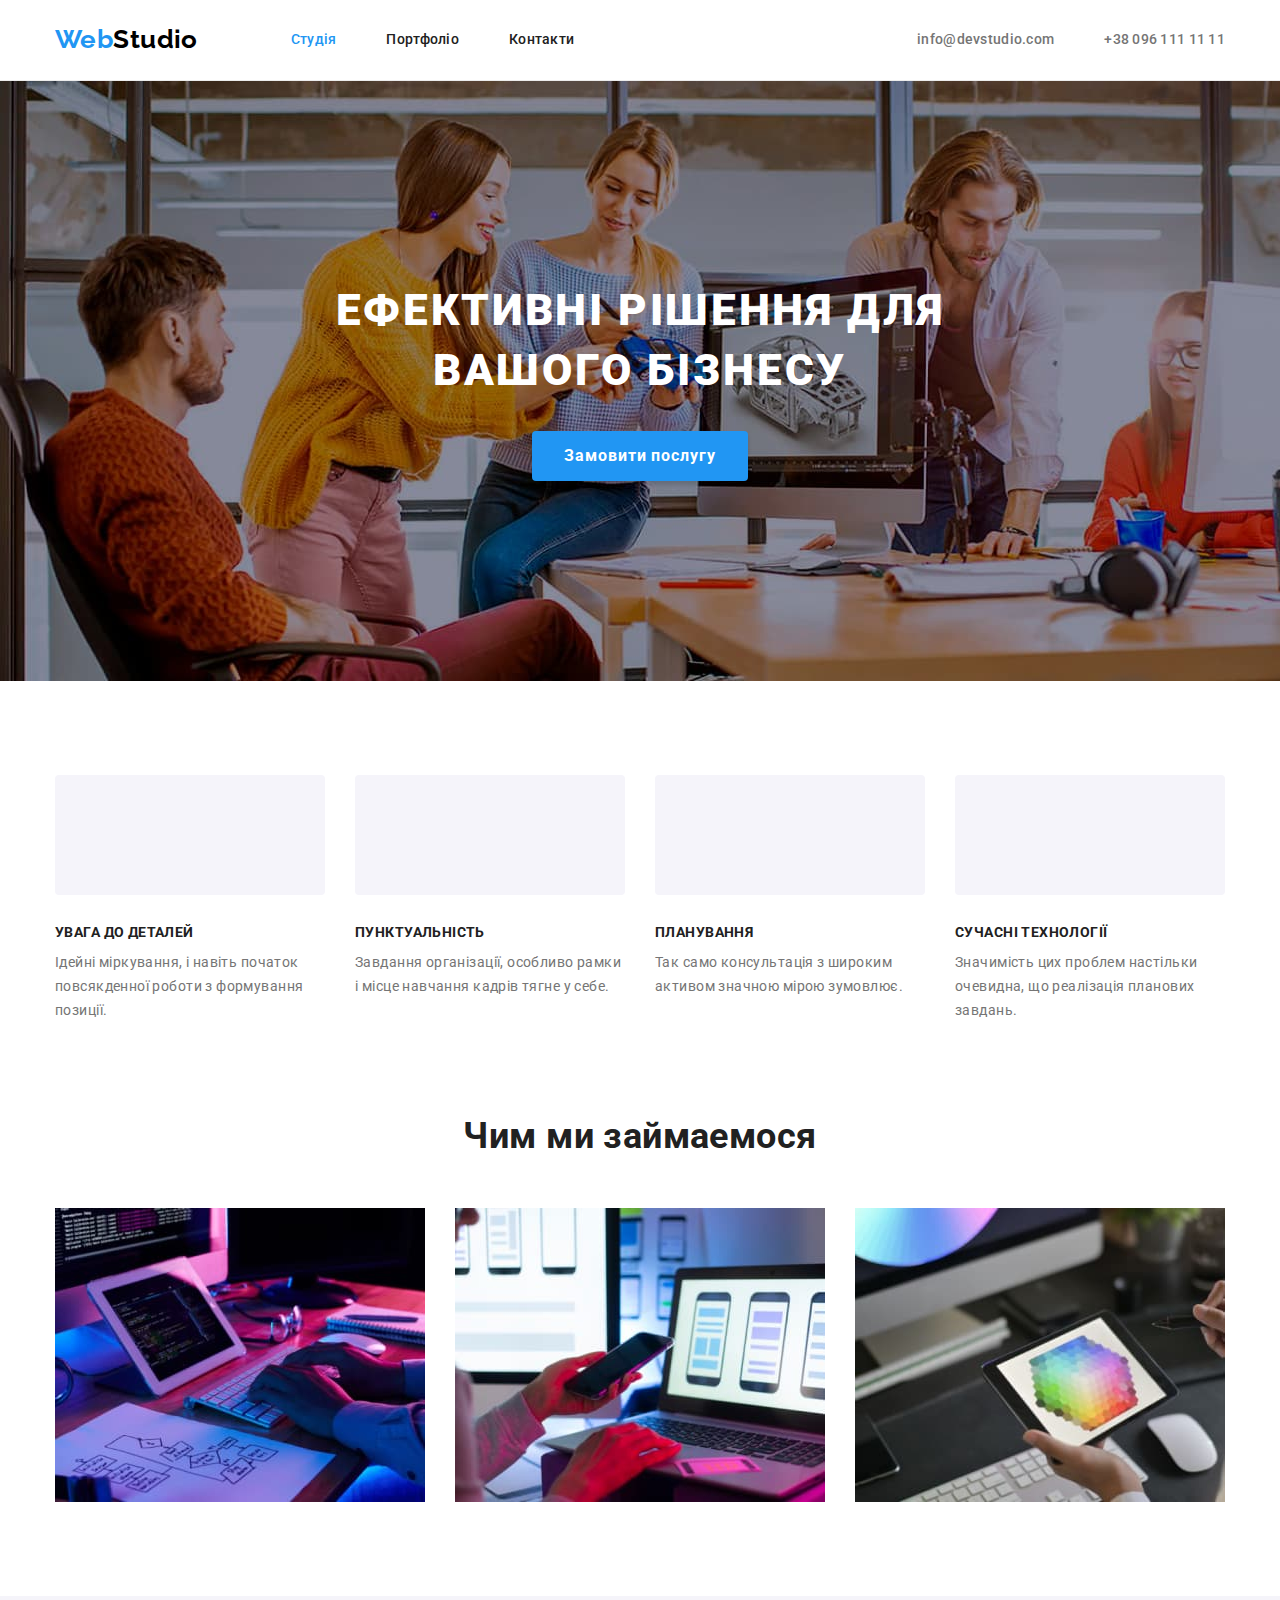
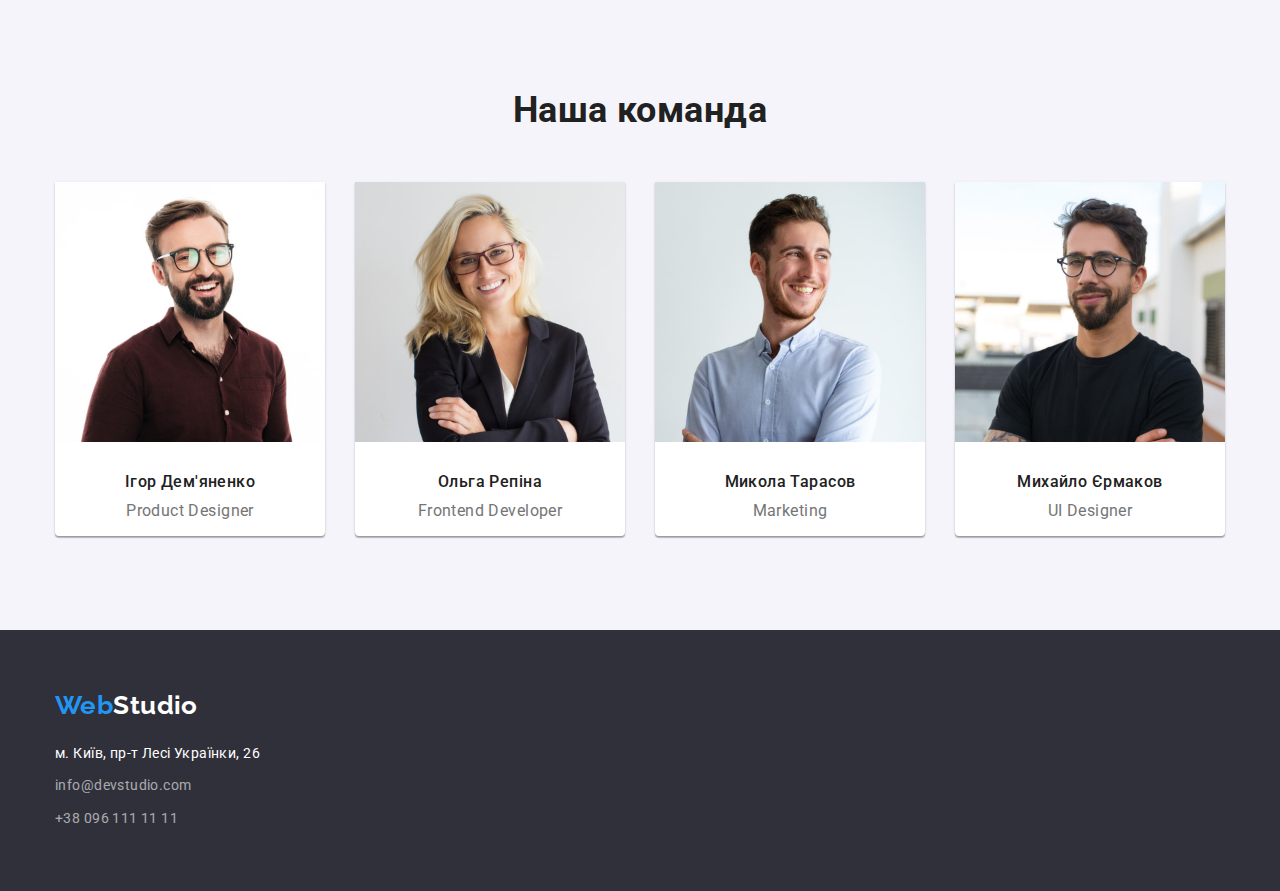
==== index.html @ 2242697a "Оптимизированы иконки" ====
<!DOCTYPE html>
<html lang="uk">
  <head>
    <meta charset="UTF-8" />
    <meta http-equiv="X-UA-Compatible" content="IE=edge" />
    <meta name="viewport" content="width=device-width, initial-scale=1.0" />
    <title>Студія</title>
    <link rel="preconnect" href="https://fonts.googleapis.com" />
    <link rel="preconnect" href="https://fonts.gstatic.com" crossorigin />
    <link
      href="https://fonts.googleapis.com/css2?family=Raleway:wght@700&family=Roboto:wght@400;500;700;900&display=swap"
      rel="stylesheet"
    />
    <link
      rel="stylesheet"
      href="https://cdnjs.cloudflare.com/ajax/libs/modern-normalize/1.1.0/modern-normalize.min.css"
    />
    <link rel="stylesheet" href="./css/styles.css" />
  </head>

  <body>
    <header class="page-header">
      <!-- шапка меню-->
      <div class="container flex">
        <nav class="flex">
          <a class="logo" href="./index.html" lang="en"
            >Web<span class="logo-header">Studio</span></a
          >
          <ul class="site-nav list flex">
            <li class="item">
              <a class="link accent active" href="./index.html">Студія</a>
            </li>
            <li class="item">
              <a class="link accent" href="./portfolio.html">Портфоліо</a>
            </li>
            <li class="item"><a class="link accent" href="#">Контакти</a></li>
          </ul>
        </nav>
        <!-- Контакты -->
        <ul class="contacts list flex">
          <li class="item">
            <a class="nav-contacts accent" href="mailto:info@devstudio.com"
              >info@devstudio.com</a
            >
          </li>
          <li class="item">
            <a class="nav-contacts accent" href="tel:+380961111111"
              >+38 096 111 11 11</a
            >
          </li>
        </ul>
      </div>
    </header>
    <main>
      <!-- Секция 1  Герой "Шапка" по Фигме -->
      <section class="hero">
        <h1 class="hero-title">Ефективні рішення для вашого бізнесу</h1>
        <button class="hero-button" type="button">Замовити послугу</button>
      </section>
      <!-- Секция 2 "Особливості" peculiarities -->
      <section class="peculiarities section no-padding">
        <div class="container">
          <h2 class="section-title visually-hidden">Особливості</h2>
          <ul class="list flex alignment no-center">
            <li class="peculiarities-item icon-antena">
              <h3 class="peculiarities-subtitle">Увага до деталей</h3>
              <p class="peculiarities-text">
                Ідейні міркування, і навіть початок повсякденної роботи з
                формування позиції.
              </p>
            </li>
            <li class="peculiarities-item icon-clock">
              <h3 class="peculiarities-subtitle">Пунктуальність</h3>
              <p class="peculiarities-text">
                Завдання організації, особливо рамки і місце навчання кадрів
                тягне у себе.
              </p>
            </li>
            <li class="peculiarities-item icon-diagram">
              <h3 class="peculiarities-subtitle">Планування</h3>
              <p class="peculiarities-text">
                Так само консультація з широким активом значною мірою зумовлює.
              </p>
            </li>
            <li class="peculiarities-item icon-astronaut">
              <h3 class="peculiarities-subtitle">Сучасні технології</h3>
              <p class="peculiarities-text">
                Значимість цих проблем настільки очевидна, що реалізація
                планових завдань.
              </p>
            </li>
          </ul>
        </div>
      </section>
      <!-- Секция 3 "Чим ми займаемося" -->
      <section class="section">
        <div class="container">
          <h2 class="section-title">Чим ми займаемося</h2>
          <ul class="list flex alignment">
            <li>
              <img
                class="img-block"
                src="./images/studio/sect3/section3-box1.jpg"
                alt="Десктопні додатки"
                width="370"
              />
            </li>
            <li>
              <img
                class="img-block"
                src="./images/studio/sect3/section3-box2.jpg"
                alt="Мобільні додатки"
                width="370"
              />
            </li>
            <li>
              <img
                class="img-block"
                src="./images/studio/sect3/section3-box3.jpg"
                alt="Дизайнерські рішення"
                width="370"
              />
            </li>
          </ul>
        </div>
      </section>
      <!-- Секция 4 "Наша команда" -->
      <section class="team section">
        <div class="container">
          <h2 class="section-title">Наша команда</h2>
          <ul class="team-list list flex">
            <li class="team-card">
              <img class="img-block"
                src="./images/studio/sect4/section4-img1.jpg"
                alt="Фото Ігоря Дем'яненко"
                width="270"
              />
              <div class="caption">
                <h3 class="team-subtitle">Ігор Дем'яненко</h3>
                <p lang="en" class="team-text">Product Designer</p>
              </div>
            </li>
            <li class="team-card">
              <img class="img-block"
                src="./images/studio/sect4/section4-img2.jpg"
                alt="Фото Ольги Репіной"
                width="270"
              />
              <div class="caption">
                <h3 class="team-subtitle">Ольга Репіна</h3>
                <p lang="en" class="team-text">Frontend Developer</p>
              </div>
            </li>
            <li class="team-card">
              <img class="img-block"
                src="./images/studio/sect4/section4-img3.jpg"
                alt="Фото Миколи Тарасова"
                width="270"
              />
              <div class="caption">
                <h3 class="team-subtitle">Микола Тарасов</h3>
                <p lang="en" class="team-text">Marketing</p>
              </div>
            </li>
            <li class="team-card">
              <img class="img-block"
                src="./images/studio/sect4/section4-img4.jpg"
                alt="Фото Михайла Єрмакова"
                width="270"
              />
              <div class="caption">
                <h3 class="team-subtitle">Михайло Єрмаков</h3>
                <p lang="en" class="team-text">UI Designer</p>
              </div>
            </li>
          </ul>
        </div>
      </section>
    </main>
    <!-- Подвал -->
    <footer class="footer">
      <div class="container">
        <a class="logo" href="./index.html" lang="en"
          >Web<span class="logo-footer">Studio</span></a
        >
        <address class="address">
          <ul class="list">
            <li>
              <a
                class="address-link"
                href="https://goo.gl/maps/CPtrU1FHBa2aNyZL9"
                target="_blank"
                rel="noopener noreferrer nofollow"
                >м. Київ, пр-т Лесі Українки, 26</a
              >
            </li>
            <li class="address-indent">
              <a class="footer-contacts accent" href="mailto:info@devstudio.com"
                >info@devstudio.com</a
              >
            </li>
            <li class="address-indent">
              <a class="footer-contacts accent" href="tel:+380961111111"
                >+38 096 111 11 11</a
              >
            </li>
          </ul>
        </address>
      </div>
    </footer>
  </body>
</html>
---- css/styles.css ----
:root {
    --priority-text-color: #757575;
    --title-text-color: #212121;
    --accent-color: #2196F3;
    --borders-color: #ECECEC;
    --hero-footer-background: #2F303A;
    --page-background: #FFFFFF;
    --logo-header: #000000;
    --logo-footer: #FFFFFF;
    --hero: #FFFFFF;
    --team-background: #F5F4FA;
    --address-color: rgba(255, 255, 255, 0.6);
    --team-box-shadow: 0px 1px 3px rgba(0, 0, 0, 0.12),
        0px 1px 1px rgba(0, 0, 0, 0.14),
        0px 2px 1px rgba(0, 0, 0, 0.2);
    --portfolio-box-shadow: 0px 3px 1px rgba(0, 0, 0, 0.1),
        0px 1px 2px rgba(0, 0, 0, 0.08),
        0px 2px 2px rgba(0, 0, 0, 0.12);
    --project-border: #EEEEEE;
    --hero-box-shadow: 0px 4px 4px rgba(0, 0, 0, 0.15);
    --hero-button-active: #188CE8;

}

/* Подключается через modern-normalize.min.css */
/* html {
    box-sizing: border-box;
}

  *,
  *::before,
  *::after {
    box-sizing: inherit;
} */

body {
    font-family: "Roboto", sans-serif;
    font-size: 14px;
    letter-spacing: 0.03em;
    background-color: var(--page-background);
    color: var(--priority-text-color);
}

/* Утилиты */
/* Сброс верхних отступов в заголовках, тексте и списках */
h1,
h2,
h3,
p,
ul {
    margin: 0;
    padding: 0;
}

.page-header {
    border-bottom: 1px solid var(--borders-color);

}

.container {
    width: 1200px;
    margin: 0 auto;
    padding: 0 15px;
}

/* Для расположения меню по центру */
.flex-container,
.flex {
    display: flex;
    align-items: center;
}

/* Для ссылок падинги */
.link,
.nav-contacts {
    display: block;
    padding-top: 32px;
    padding-bottom: 32px;
}

/* Отступ от логотипа */
.site-nav {
    margin-left: 93px;
}


/* Ссылка-Логотип  */
.logo {
    font-family: 'Raleway';
    font-weight: 700;
    font-size: 26px;
    line-height: 1.22;
    color: var(--accent-color);
    display: inline-block;

}

/* Текст Studio */
.logo-header {
    color: var(--logo-header);
}

.logo-footer {
    color: var(--logo-footer);
}

/* Сброс точек списка */
.list,
.buttons.list,
.projects.list {
    list-style: none;
}

/* Меню навигации */
.link,
.nav-contacts {
    font-weight: 500;
    line-height: 1.14;
    letter-spacing: 0.02em;
    color: var(--title-text-color);
}

/* Отступы в новигации */
/* .site-nav .item:not(:last-child) {
margin-right: 50px;
} */
.site-nav >.item+.item,
.flex >.item+.item {
    margin-left: 50px;
}

/* Ссылки в навигации */
.logo,
.accent {
    text-decoration: none;
}

/* Цвет наведения на ссылку*/
.active,
.accent:hover,
.accent:focus {
    color: var(--accent-color);
}

.nav-contacts {
    color: var(--priority-text-color);
}

/* Выравнивание у левому краю */
.contacts {
    margin-left: auto;
}

/* Секция Герой */
.hero {
    max-width: 1600px;
    height: 600px;
    margin-left: auto;
    margin-right: auto;
    text-align: center;
    padding-top: 200px;
    padding-bottom: 200px;
    background-color: var(--hero-img-overlay);
    background-image: url(../images/icons/hero.jpg);
    background-size: cover;
    background-repeat: no-repeat;
}

.hero-title {
    width: 696px;
    margin-left: auto;
    margin-right: auto;
    margin-bottom: 30px;
    font-weight: 900;
    font-size: 44px;
    line-height: 1.36;
    letter-spacing: 0.06em;
    text-transform: uppercase;
    color: var(--hero);

}

/* Кнопка */
.hero-button {
    min-width: 216px;
    display: inline-block;
    padding: 10px 32px;
    font-weight: 700;
    font-size: 16px;
    line-height: 1.88;
    letter-spacing: 0.06em;
    color: var(--logo-footer);
    border-radius: 4px;
    background-color: var(--accent-color);
    border: 0;
    box-shadow: var(--hero-box-shadow);
    cursor: pointer;
}

.hero-button:active {
    background: var(--hero-button-active);
}

/* Секции */
.section {
    padding-top: 94px;
    padding-bottom: 94px;
}

/* Заголовки секций h2 */
.section-title {
    font-size: 36px;
    line-height: 1.16;
    text-align: center;
    color: var(--title-text-color);
    margin-bottom: 50px;
}

/* Скрытие заголовка */
.visually-hidden {
    position: absolute;
    white-space: nowrap;
    width: 1px;
    height: 1px;
    overflow: hidden;
    border: 0;
    padding: 0;
    clip: rect(0 0 0 0);
    clip-path: inset(50%);
    margin: -1px;
}

/* Особливості  сброс нижнего паддинга*/
.no-padding {
    padding-bottom: 0;
}

.no-center {
    align-items: normal;
}

/* Иконки секции Особливості */

.peculiarities-item::before {
    content: "";
    display: block;
    height: 120px;
    background-size: 70px;
    background-repeat: no-repeat;
    background-position: center;
    border-radius: 4px;
    margin-bottom: 30px;
    background-color: var(--team-background);
} 

.icon-antena::before {
    background-image: url(../images/icons/antenna.svg) ;
}
.icon-clock::before {
    background-image: url(../images/icons/clock.svg) ;
}
.icon-diagram::before {
    background-image: url(../images/icons/diagram.svg) ;
}
.icon-astronaut::before {
    background-image: url(../images/icons/astronaut.svg) ;
}

/* Заголовки h3 Секции "Особенности"*/
.peculiarities-subtitle {
    margin-bottom: 10px;
    font-size: 14px;
    line-height: 1.14;
    text-transform: uppercase;
    color: var(--title-text-color);
}

/* текст Секции "Особенности" */
.peculiarities-text {
    width: 270px;
    line-height: 1.7;
}


/* Секция Чим ми займаемося */
/* Снятие пробела у фото */
.img-block {
    display: block;
}
.alignment,
.team-list {
    justify-content: space-between;
}
/* Секция Наша команда */
.team {
    background-color: var(--team-background);
}

.team-card {
    width: 270px;
    /* height: 368px; */
    background: var(--page-background);
    box-shadow: var(--team-box-shadow);
    border-radius: 0px 0px 4px 4px;
}

.caption {
    padding-top: 30px;
    padding-bottom: 16px;
}
.team-subtitle {
    margin-bottom: 10px;
    font-weight: 500;
    font-size: 16px;
    line-height: 1.19;
    text-align: center;
    color: var(--title-text-color);
}

.team-text {
    font-size: 16px;
    line-height: 1.19;
    text-align: center;
}

/* Объединение для выравнивания */
.content {
    margin-top: 30px;
    margin-bottom: 30px;

}
/* Футер */
.footer {
    padding-top: 60px;
    padding-bottom: 60px;
    background: var(--hero-footer-background);
}
.address {
    margin-top: 20px;
}

.address-indent {
    margin-top: 9px;
}
.address-link,
.footer-contacts {
    font-style: normal;
    line-height: 1.7;
    color: var(--logo-footer);
    text-decoration: none;
}

.footer-contacts {
    color: var(--address-color);
}

/* Страница Портфолио */
/* Кнопки */
.btn-flex{
    display: flex;
    justify-content: center;
    margin-bottom: 50px;
}
.portfolio-button {
    display: inline-block;
    border: 1px solid transparent;
    border-radius: 4px;
    padding: 6px 22px;
    
    color: var(--title-text-color);
    background: var(--team-background);

    /* font-family: inherit; */
    font-weight: 500;
    font-size: 16px;
    line-height: 1.6;
    text-align: center;
    cursor: pointer;
    }

.buttons .item:not(:first-child) {
    margin-left: 8px;

}
/* Активная кнопка */
.portfolio-button.active,
.portfolio-button:hover,
portfolio-button:focus {
    /* padding: 6px 25px; */
    color: var(--logo-footer);
    background: var(--accent-color);
    box-shadow: var(--portfolio-box-shadow);
}

/* .portfolio-button.active {

    padding: 6px 25px;
    color: var(--logo-footer);
    background: var(--accent-color);
    box-shadow: var(--portfolio-box-shadow);
} */
/* flex-container */
.flex-container {
    flex-wrap: wrap;
    /* margin: -15px; */
   
}

.project-caption {
    padding: 20px 24px;
    border-right: 1px solid var(--project-border);
    border-left: 1px solid var(--project-border);
    border-bottom: 1px solid var(--project-border);

   
    
}
/* Заголовки h2 Проектов */
.projects-title {
    font-size: 18px;
    line-height: 2;
    letter-spacing: 0.06em;
    color: var(--title-text-color);
    margin-bottom: 4px;
}

.projects-text {
    font-size: 16px;
    line-height: 1.87;
}

.project {
    /* /* width: 370px; */
    width: calc((100% - 60px)/3);
    /* margin: 15px; */
     margin-right: 30px; 
    margin-bottom: 30px; 
    background: var(--page-background);
    /* border: 1px solid var(--project-border); */
}

/* Каждый третий */ 
.project:nth-child(3n) {
    margin-right: 0;
}

/* Последние 3 элемента */
.project:nth-last-child(-n+3) {
    margin-bottom: 0;
}
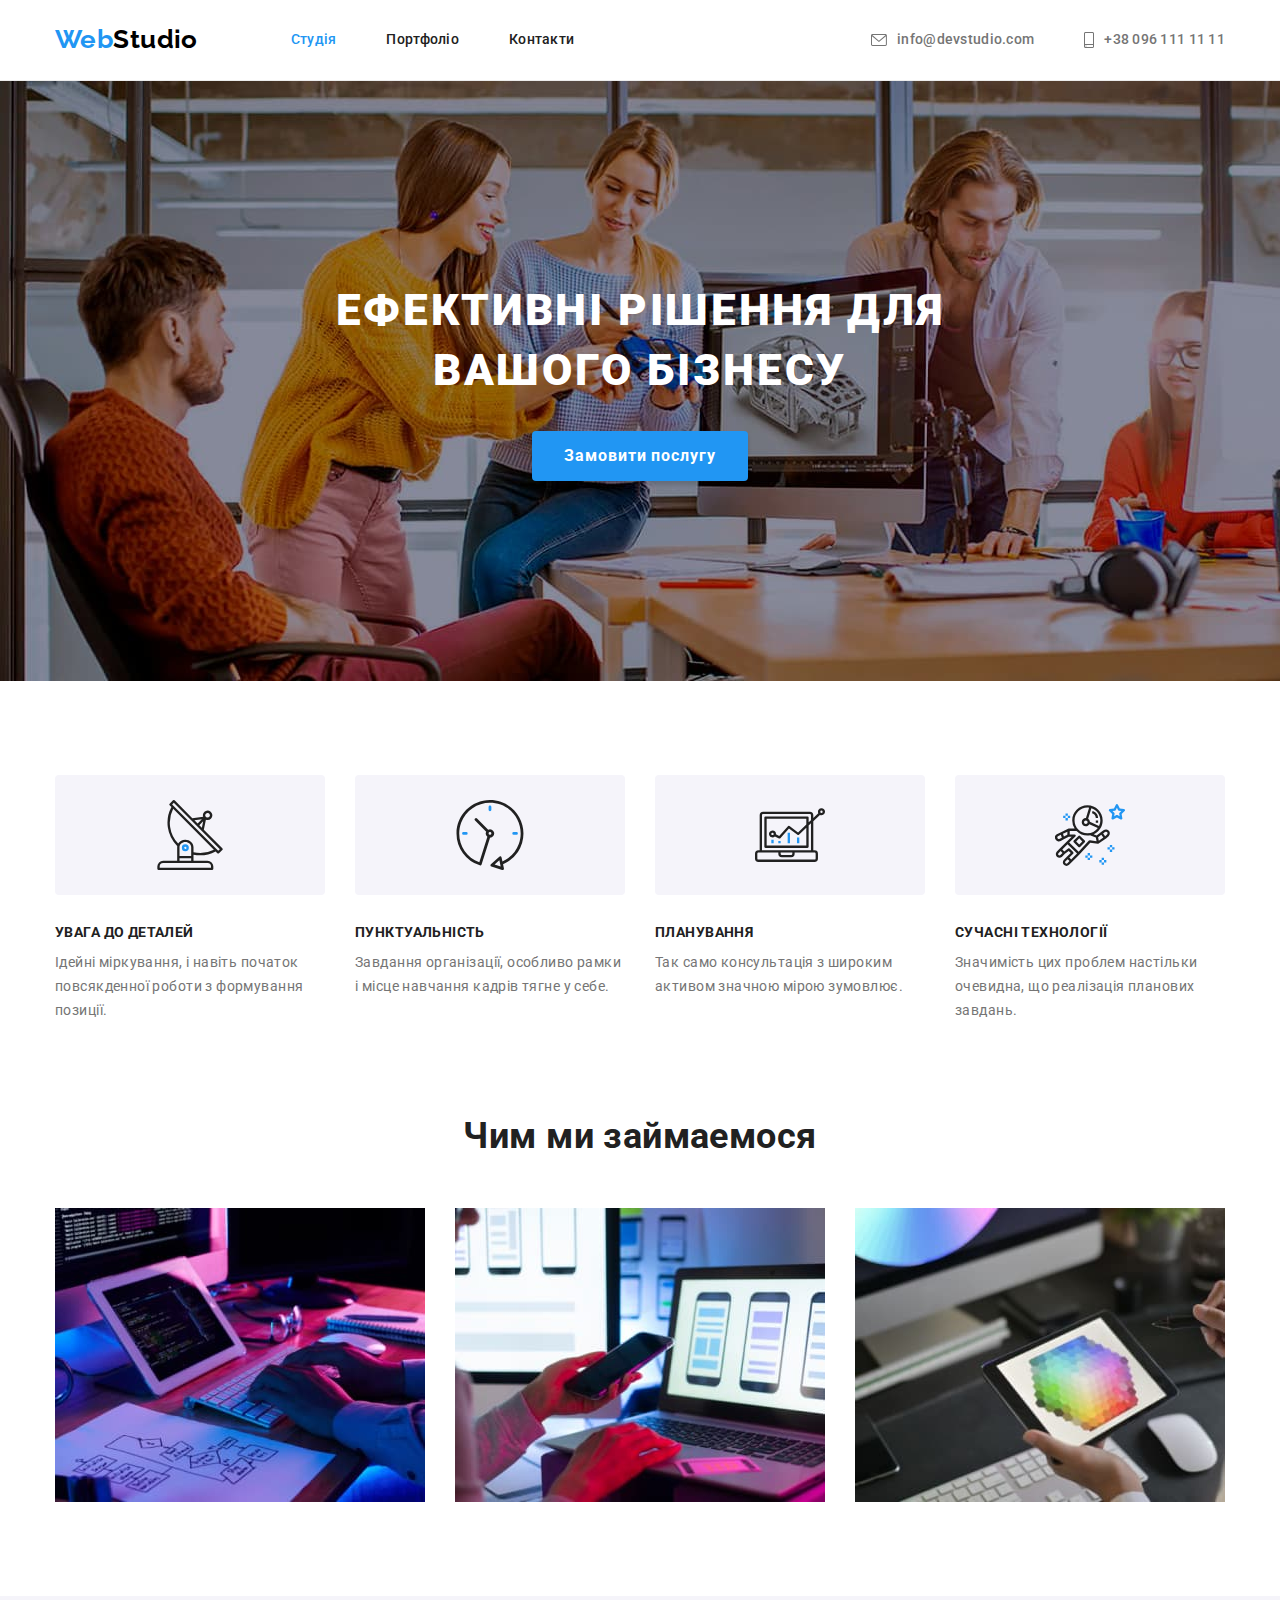
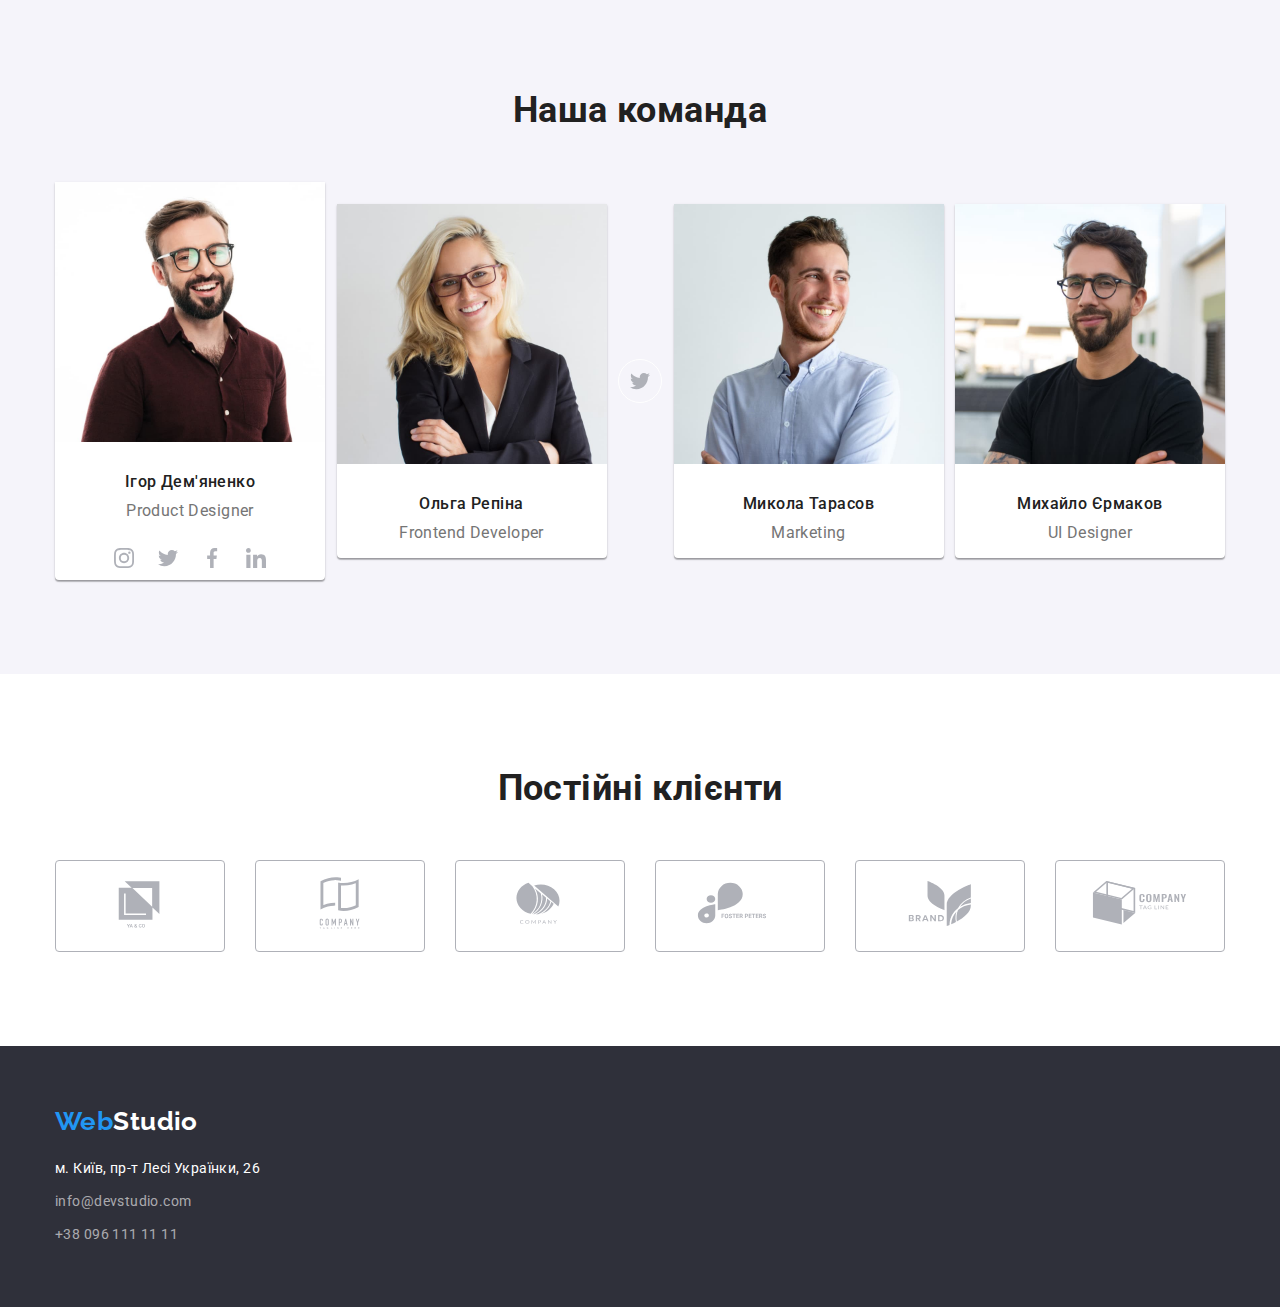
==== commit 0bb129a2: "дз4" ====
--- a/index.html
+++ b/index.html
@@ -39,14 +39,26 @@
         <!-- Контакты -->
         <ul class="contacts list flex">
           <li class="item">
-            <a class="nav-contacts accent" href="mailto:info@devstudio.com"
-              >info@devstudio.com</a
+            <a
+              class="nav-contacts accent contact-icon"
+              href="mailto:info@devstudio.com"
             >
+              <svg class="nav-contacks-icon" width="16" height="12">
+                <use href="./images/icons/icons.svg#icon-envelope"></use>
+              </svg>
+              <span>info@devstudio.com</span>
+            </a>
           </li>
           <li class="item">
-            <a class="nav-contacts accent" href="tel:+380961111111"
-              >+38 096 111 11 11</a
+            <a
+              class="nav-contacts accent contact-icon"
+              href="tel:+380961111111"
             >
+              <svg class="nav-contacks-icon" width="10" height="16">
+                <use href="./images/icons/icons.svg#icon-smartphone"></use>
+              </svg>
+              <span>+38 096 111 11 11</span>
+            </a>
           </li>
         </ul>
       </div>
@@ -62,27 +74,47 @@
         <div class="container">
           <h2 class="section-title visually-hidden">Особливості</h2>
           <ul class="list flex alignment no-center">
-            <li class="peculiarities-item icon-antena">
+            <li>
+              <div class="peculiarities-icon">
+                <svg width="70" height="70">
+                  <use href="./images/icons/icons.svg#icon-antenna"></use>
+                </svg>
+              </div>
               <h3 class="peculiarities-subtitle">Увага до деталей</h3>
               <p class="peculiarities-text">
                 Ідейні міркування, і навіть початок повсякденної роботи з
                 формування позиції.
               </p>
             </li>
-            <li class="peculiarities-item icon-clock">
+            <li>
+              <div class="peculiarities-icon">
+                <svg width="70" height="70">
+                  <use href="./images/icons/icons.svg#icon-clock"></use>
+                </svg>
+              </div>
               <h3 class="peculiarities-subtitle">Пунктуальність</h3>
               <p class="peculiarities-text">
                 Завдання організації, особливо рамки і місце навчання кадрів
                 тягне у себе.
               </p>
             </li>
-            <li class="peculiarities-item icon-diagram">
+            <li>
+              <div class="peculiarities-icon">
+                <svg width="70" height="70">
+                  <use href="./images/icons/icons.svg#icon-diagram"></use>
+                </svg>
+              </div>
               <h3 class="peculiarities-subtitle">Планування</h3>
               <p class="peculiarities-text">
                 Так само консультація з широким активом значною мірою зумовлює.
               </p>
             </li>
-            <li class="peculiarities-item icon-astronaut">
+            <li>
+              <div class="peculiarities-icon">
+                <svg width="70" height="70">
+                  <use href="./images/icons/icons.svg#icon-astronaut"></use>
+                </svg>
+              </div>
               <h3 class="peculiarities-subtitle">Сучасні технології</h3>
               <p class="peculiarities-text">
                 Значимість цих проблем настільки очевидна, що реалізація
@@ -130,7 +162,8 @@
           <h2 class="section-title">Наша команда</h2>
           <ul class="team-list list flex">
             <li class="team-card">
-              <img class="img-block"
+              <img
+                class="img-block"
                 src="./images/studio/sect4/section4-img1.jpg"
                 alt="Фото Ігоря Дем'яненко"
                 width="270"
@@ -139,9 +172,50 @@
                 <h3 class="team-subtitle">Ігор Дем'яненко</h3>
                 <p lang="en" class="team-text">Product Designer</p>
               </div>
+              <!-- <div class="thumv"> -->
+                <ul class="team-card-social-link list flex">
+                  <li class="list">
+                    <a class="team-link" href=""  aria-label="Instagram Link">
+                      <svg class="card-accent-icon" width="20" height="20">
+                        <use
+                          href="./images/icons/icons.svg#icon-instagram"
+                        ></use>
+                      </svg>
+                    </a>
+                  </li>
+                  <li class="list">
+                    <a class="team-link" href=""  aria-label="Twitter Link">
+                      <svg class="card-accent-icon" width="20" height="20">
+                        <use
+                          href="./images/icons/icons.svg#icon-twitter"
+                        ></use>
+                      </svg>
+                    </a>
+                  </li>
+                  <li class="list">
+                    <a class="team-link" href=""  aria-label="Facebook Link">
+                      <svg class="card-accent-icon" width="20" height="20">
+                        <use
+                          href="./images/icons/icons.svg#icon-facebook"
+                        ></use>
+                      </svg>
+                    </a>
+                  </li>
+                  <li class="list">
+                    <a class="team-link" href=""  aria-label="Linkedin Link">
+                      <svg class="card-accent-icon" width="20" height="20">
+                        <use
+                          href="./images/icons/icons.svg#icon-linkedin"
+                        ></use>
+                      </svg>
+                    </a>
+                  </li>
+                </ul>
+              <!-- </div> -->
             </li>
             <li class="team-card">
-              <img class="img-block"
+              <img
+                class="img-block"
                 src="./images/studio/sect4/section4-img2.jpg"
                 alt="Фото Ольги Репіной"
                 width="270"
@@ -150,9 +224,19 @@
                 <h3 class="team-subtitle">Ольга Репіна</h3>
                 <p lang="en" class="team-text">Frontend Developer</p>
               </div>
+              <li class="list">
+                <a class="team-link" href=""  aria-label="Twitter Link">
+                  <svg class="card-accent-icon" width="20" height="20">
+                    <use
+                      href="./images/icons/icons.svg#icon-twitter"
+                    ></use>
+                  </svg>
+                </a>
+              </li>
             </li>
             <li class="team-card">
-              <img class="img-block"
+              <img
+                class="img-block"
                 src="./images/studio/sect4/section4-img3.jpg"
                 alt="Фото Миколи Тарасова"
                 width="270"
@@ -163,7 +247,8 @@
               </div>
             </li>
             <li class="team-card">
-              <img class="img-block"
+              <img
+                class="img-block"
                 src="./images/studio/sect4/section4-img4.jpg"
                 alt="Фото Михайла Єрмакова"
                 width="270"
@@ -176,7 +261,58 @@
           </ul>
         </div>
       </section>
+
+      <section class="clients section">
+        <div class="container">
+          <h2 class="section-title">Постійні клієнти</h2>
+          <ul class="clients-list list flex">
+            <li class="clients-card list">
+              <a class="card-accent" href="">
+                <svg class="card-accent-icon" width="106" height="60">
+                  <use href="./images/icons/icons.svg#icon-logo1"></use>
+                </svg>
+              </a>
+            </li>
+            <li class="clients-card list">
+              <a class="card-accent" href="">
+                <svg class="card-accent-icon" width="106" height="60">
+                  <use href="./images/icons/icons.svg#icon-logo2"></use>
+                </svg>
+              </a>
+            </li>
+            <li class="clients-card list">
+              <a class="card-accent" href="">
+                <svg class="card-accent-icon" width="106" height="60">
+                  <use href="./images/icons/icons.svg#icon-logo3"></use>
+                </svg>
+              </a>
+            </li>
+            <li class="clients-card list">
+              <a class="card-accent" href="">
+                <svg class="card-accent-icon" width="106" height="60">
+                  <use href="./images/icons/icons.svg#icon-logo4"></use>
+                </svg>
+              </a>
+            </li>
+            <li class="clients-card list">
+              <a class="card-accent" href="">
+                <svg class="card-accent-icon" width="106" height="60">
+                  <use href="./images/icons/icons.svg#icon-logo5"></use>
+                </svg>
+              </a>
+            </li>
+            <li class="clients-card list">
+              <a class="card-accent" href="">
+                <svg class="card-accent-icon" width="106" height="60">
+                  <use href="./images/icons/icons.svg#icon-logo6"></use>
+                </svg>
+              </a>
+            </li>
+          </ul>
+        </div>
+      </section>
     </main>
+
     <!-- Подвал -->
     <footer class="footer">
       <div class="container">
--- a/css/styles.css
+++ b/css/styles.css
@@ -19,6 +19,7 @@
     --project-border: #EEEEEE;
     --hero-box-shadow: 0px 4px 4px rgba(0, 0, 0, 0.15);
     --hero-button-active: #188CE8;
+    --clients: #AFB1B8;
 
 }
 
@@ -146,9 +147,23 @@
     color: var(--priority-text-color);
 }
 
+.nav-contacks-icon {
+    fill: var(--priority-text-color)
+}
+
+.nav-contacks-icon:hover,
+.nav-contacks-icon:focus {
+    fill: var(--accent-color);
+}
 /* Выравнивание у левому краю */
 .contacts {
     margin-left: auto;
+}
+
+.contact-icon {
+    display: flex;
+    align-items: center;
+    gap: 10px;
 }
 
 /* Секция Герой */
@@ -239,9 +254,22 @@
     align-items: normal;
 }
 
-/* Иконки секции Особливості */
-
-.peculiarities-item::before {
+/* Иконки секции Особливості через SVG*/
+
+.peculiarities-icon {
+    display: flex;
+    justify-content: center;
+    align-items: center;
+    height: 120px;
+    border-radius: 4px;
+    margin-bottom: 30px;
+    background-color: var(--team-background);
+
+}
+
+/* Иконки секции Особливості через ::before */
+/* Дать ли peculiarities-item icon-clock */
+/* .peculiarities-item::before {
     content: "";
     display: block;
     height: 120px;
@@ -264,7 +292,7 @@
 }
 .icon-astronaut::before {
     background-image: url(../images/icons/astronaut.svg) ;
-}
+} */
 
 /* Заголовки h3 Секции "Особенности"*/
 .peculiarities-subtitle {
@@ -288,7 +316,8 @@
     display: block;
 }
 .alignment,
-.team-list {
+.team-list,
+.clients-list {
     justify-content: space-between;
 }
 /* Секция Наша команда */
@@ -327,8 +356,40 @@
 .content {
     margin-top: 30px;
     margin-bottom: 30px;
-
-}
+}
+
+    /* Секция Постійні клієнти */
+    
+    /* li */
+.clients-card {
+    display: flex;
+    justify-content: center;
+    align-items: center;
+    width: 170px;
+    height: 92px;
+    border: 1px solid var(--clients);
+    border-radius: 4px;
+}   
+
+.clients-card:hover,
+.clients-card:focus {
+    border: 1px solid var(--accent-color);
+}
+
+
+/* svg */
+.card-accent-icon,
+.card-accent-icon {
+    fill: var(--clients);
+}
+
+
+.card-accent-icon:hover,
+.card-accent-icon:focus {
+    fill: var(--accent-color) 
+}  
+
+
 /* Футер */
 .footer {
     padding-top: 60px;
@@ -449,3 +510,19 @@
     margin-bottom: 0;
 } 
 
+.team-card-social-link {
+    justify-content: center;
+}
+
+
+
+
+.team-link {
+    width: 44px;
+    height: 44px;
+    border: 1px solid var(--page-background);
+    display: flex;
+    justify-content: center;
+    align-items: center;
+    border-radius: 50%;
+}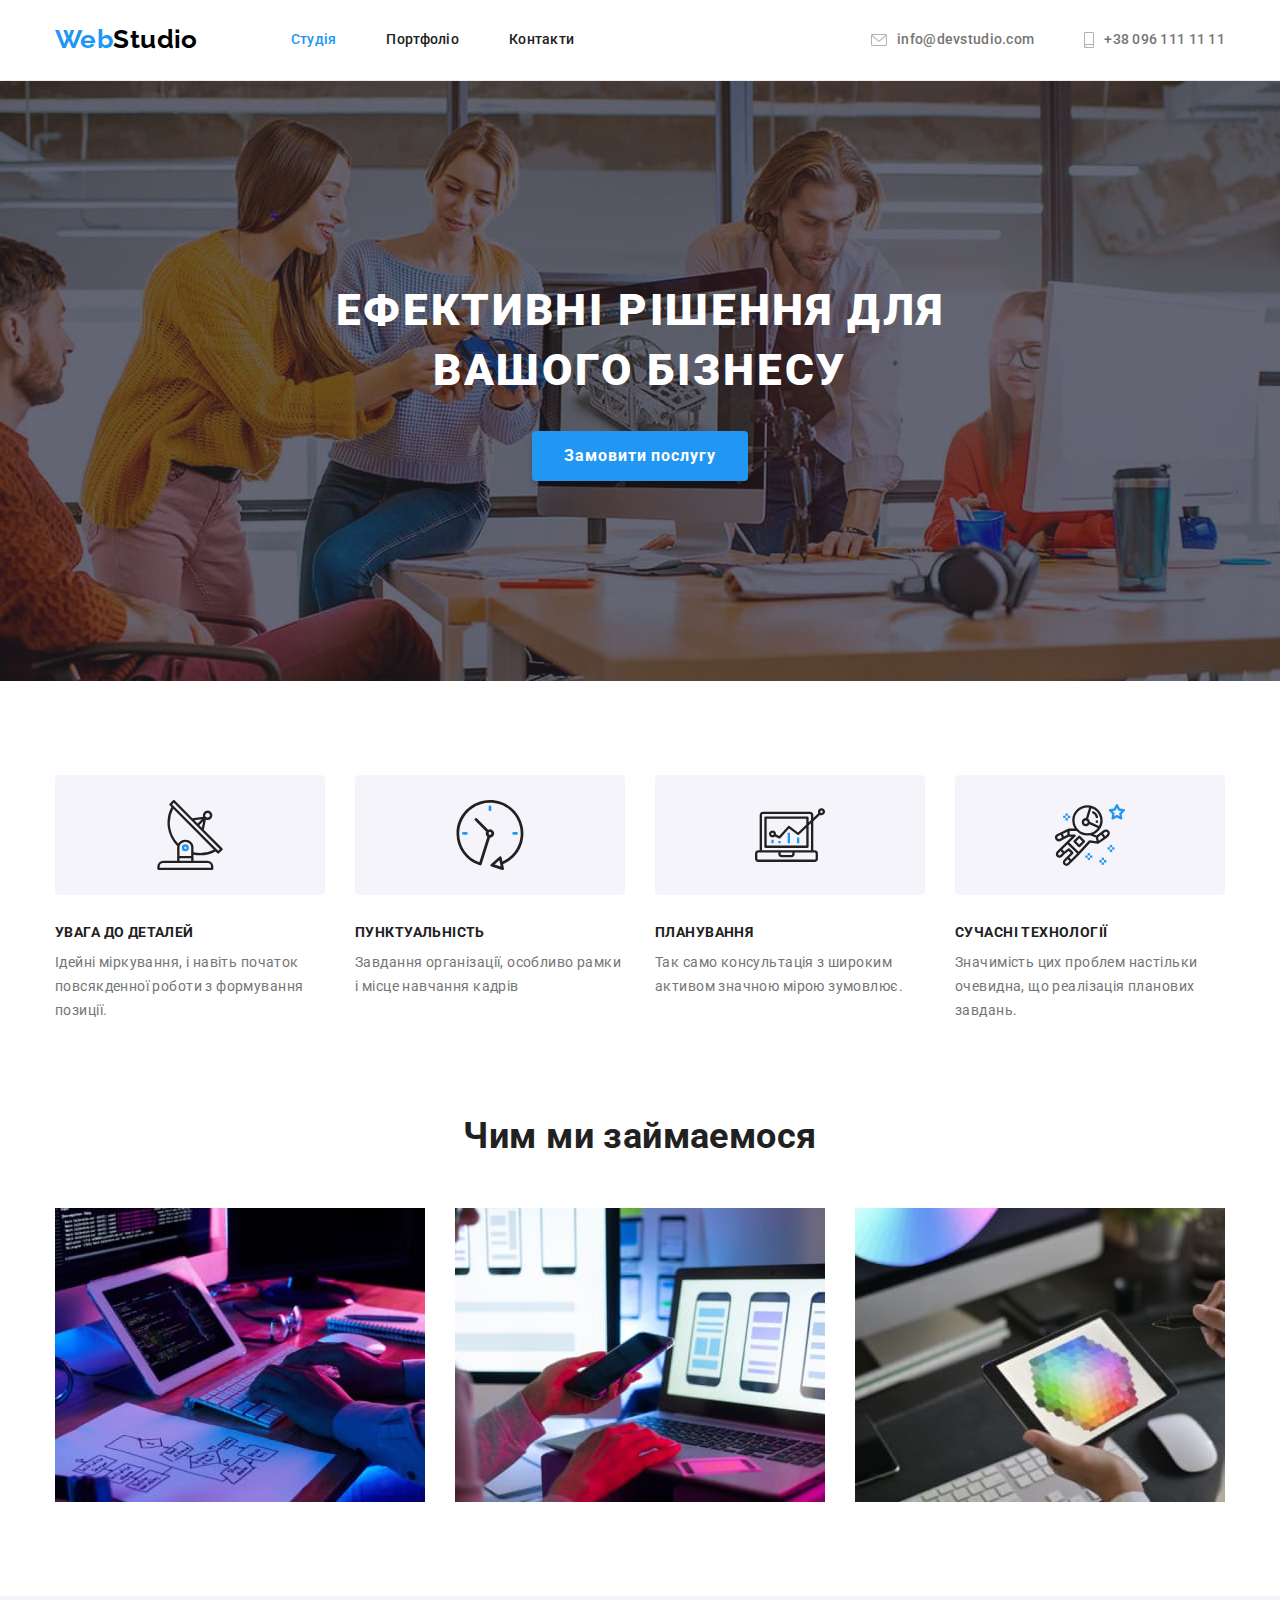
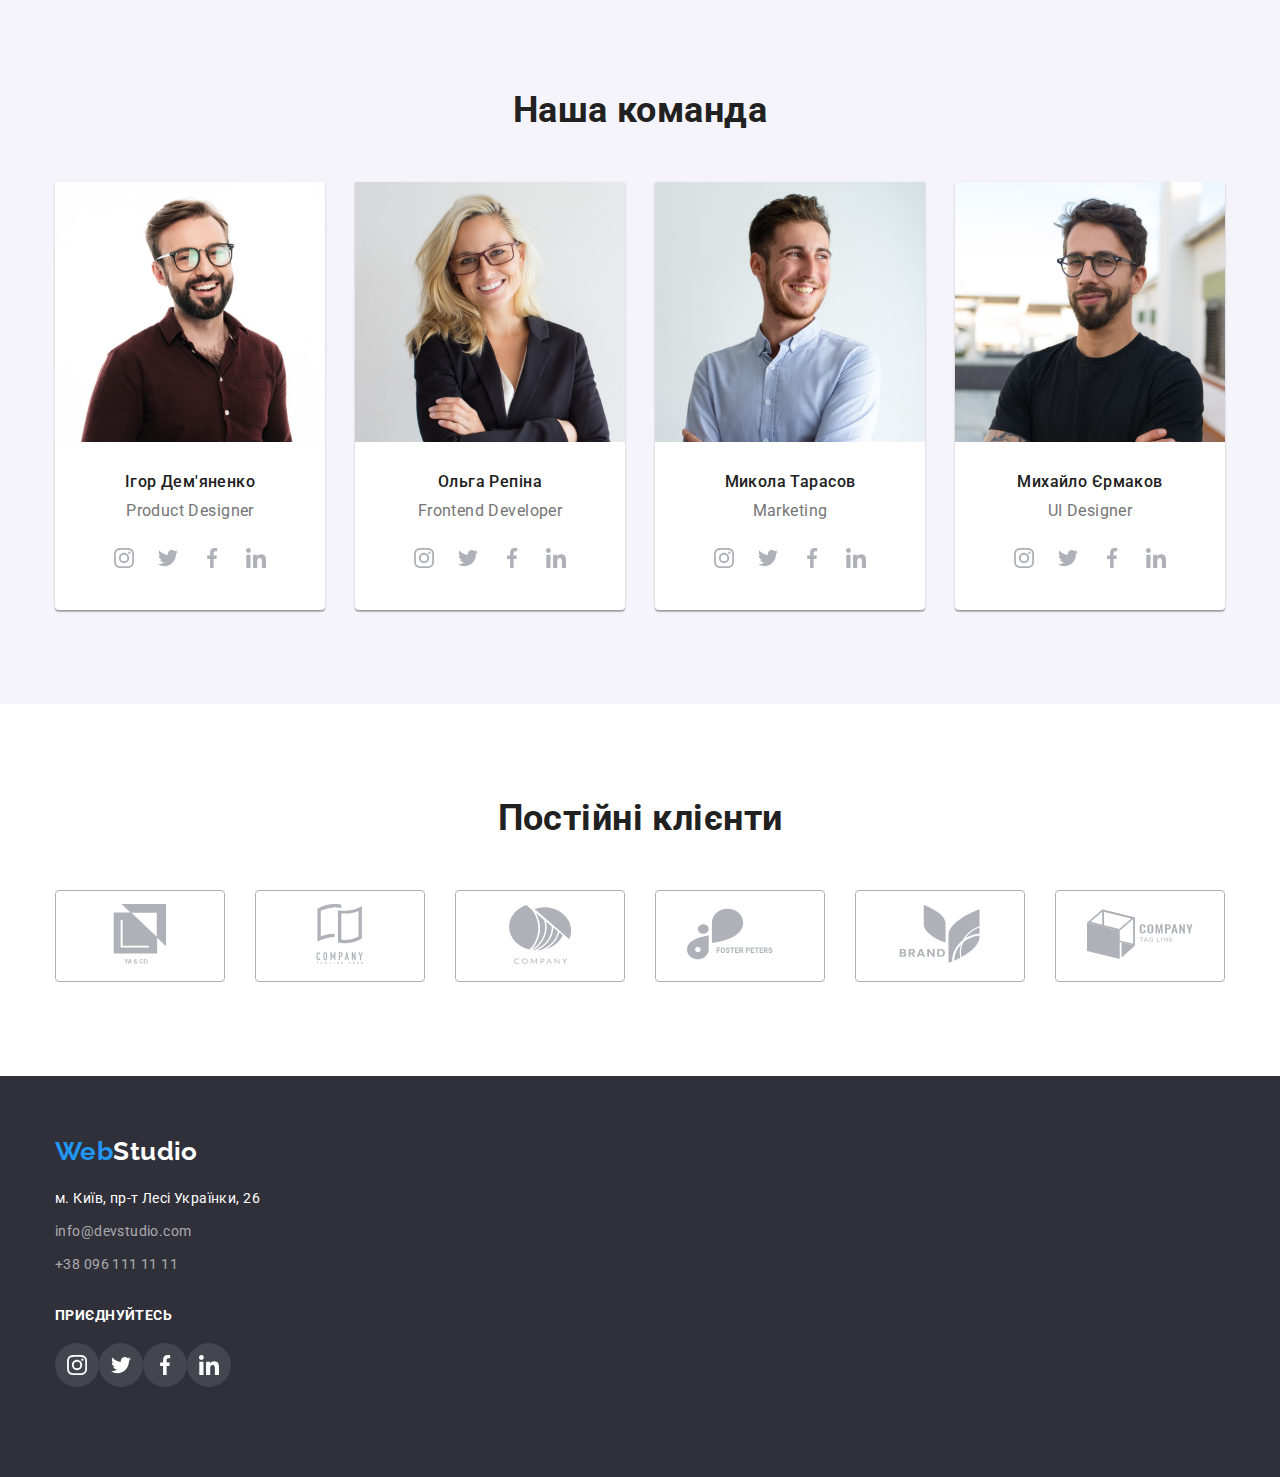
==== commit 54c4184e: "Работа над дз 4" ====
--- a/index.html
+++ b/index.html
@@ -95,7 +95,6 @@
               <h3 class="peculiarities-subtitle">Пунктуальність</h3>
               <p class="peculiarities-text">
                 Завдання організації, особливо рамки і місце навчання кадрів
-                тягне у себе.
               </p>
             </li>
             <li>
@@ -171,12 +170,11 @@
               <div class="caption">
                 <h3 class="team-subtitle">Ігор Дем'яненко</h3>
                 <p lang="en" class="team-text">Product Designer</p>
-              </div>
-              <!-- <div class="thumv"> -->
+
                 <ul class="team-card-social-link list flex">
                   <li class="list">
-                    <a class="team-link" href=""  aria-label="Instagram Link">
-                      <svg class="card-accent-icon" width="20" height="20">
+                    <a class="team-link" href="" aria-label="Instagram Link">
+                      <svg class="social-link" width="20" height="20">
                         <use
                           href="./images/icons/icons.svg#icon-instagram"
                         ></use>
@@ -184,17 +182,15 @@
                     </a>
                   </li>
                   <li class="list">
-                    <a class="team-link" href=""  aria-label="Twitter Link">
-                      <svg class="card-accent-icon" width="20" height="20">
-                        <use
-                          href="./images/icons/icons.svg#icon-twitter"
-                        ></use>
-                      </svg>
-                    </a>
-                  </li>
-                  <li class="list">
-                    <a class="team-link" href=""  aria-label="Facebook Link">
-                      <svg class="card-accent-icon" width="20" height="20">
+                    <a class="team-link" href="" aria-label="Twitter Link">
+                      <svg class="social-link" width="20" height="20">
+                        <use href="./images/icons/icons.svg#icon-twitter"></use>
+                      </svg>
+                    </a>
+                  </li>
+                  <li class="list">
+                    <a class="team-link" href="" aria-label="Facebook Link">
+                      <svg class="social-link" width="20" height="20">
                         <use
                           href="./images/icons/icons.svg#icon-facebook"
                         ></use>
@@ -202,8 +198,8 @@
                     </a>
                   </li>
                   <li class="list">
-                    <a class="team-link" href=""  aria-label="Linkedin Link">
-                      <svg class="card-accent-icon" width="20" height="20">
+                    <a class="team-link" href="" aria-label="Linkedin Link">
+                      <svg class="social-link" width="20" height="20">
                         <use
                           href="./images/icons/icons.svg#icon-linkedin"
                         ></use>
@@ -211,7 +207,7 @@
                     </a>
                   </li>
                 </ul>
-              <!-- </div> -->
+              </div>
             </li>
             <li class="team-card">
               <img
@@ -223,16 +219,43 @@
               <div class="caption">
                 <h3 class="team-subtitle">Ольга Репіна</h3>
                 <p lang="en" class="team-text">Frontend Developer</p>
-              </div>
-              <li class="list">
-                <a class="team-link" href=""  aria-label="Twitter Link">
-                  <svg class="card-accent-icon" width="20" height="20">
-                    <use
-                      href="./images/icons/icons.svg#icon-twitter"
-                    ></use>
-                  </svg>
-                </a>
-              </li>
+                <ul class="team-card-social-link list flex">
+                  <li class="list">
+                    <a class="team-link" href="" aria-label="Instagram Link">
+                      <svg class="social-link" width="20" height="20">
+                        <use
+                          href="./images/icons/icons.svg#icon-instagram"
+                        ></use>
+                      </svg>
+                    </a>
+                  </li>
+                  <li class="list">
+                    <a class="team-link" href="" aria-label="Twitter Link">
+                      <svg class="social-link" width="20" height="20">
+                        <use href="./images/icons/icons.svg#icon-twitter"></use>
+                      </svg>
+                    </a>
+                  </li>
+                  <li class="list">
+                    <a class="team-link" href="" aria-label="Facebook Link">
+                      <svg class="social-link" width="20" height="20">
+                        <use
+                          href="./images/icons/icons.svg#icon-facebook"
+                        ></use>
+                      </svg>
+                    </a>
+                  </li>
+                  <li class="list">
+                    <a class="team-link" href="" aria-label="Linkedin Link">
+                      <svg class="social-link" width="20" height="20">
+                        <use
+                          href="./images/icons/icons.svg#icon-linkedin"
+                        ></use>
+                      </svg>
+                    </a>
+                  </li>
+                </ul>
+              </div>
             </li>
             <li class="team-card">
               <img
@@ -244,6 +267,42 @@
               <div class="caption">
                 <h3 class="team-subtitle">Микола Тарасов</h3>
                 <p lang="en" class="team-text">Marketing</p>
+                <ul class="team-card-social-link list flex">
+                  <li class="list">
+                    <a class="team-link" href="" aria-label="Instagram Link">
+                      <svg class="social-link" width="20" height="20">
+                        <use
+                          href="./images/icons/icons.svg#icon-instagram"
+                        ></use>
+                      </svg>
+                    </a>
+                  </li>
+                  <li class="list">
+                    <a class="team-link" href="" aria-label="Twitter Link">
+                      <svg class="social-link" width="20" height="20">
+                        <use href="./images/icons/icons.svg#icon-twitter"></use>
+                      </svg>
+                    </a>
+                  </li>
+                  <li class="list">
+                    <a class="team-link" href="" aria-label="Facebook Link">
+                      <svg class="social-link" width="20" height="20">
+                        <use
+                          href="./images/icons/icons.svg#icon-facebook"
+                        ></use>
+                      </svg>
+                    </a>
+                  </li>
+                  <li class="list">
+                    <a class="team-link" href="" aria-label="Linkedin Link">
+                      <svg class="social-link" width="20" height="20">
+                        <use
+                          href="./images/icons/icons.svg#icon-linkedin"
+                        ></use>
+                      </svg>
+                    </a>
+                  </li>
+                </ul>
               </div>
             </li>
             <li class="team-card">
@@ -256,6 +315,42 @@
               <div class="caption">
                 <h3 class="team-subtitle">Михайло Єрмаков</h3>
                 <p lang="en" class="team-text">UI Designer</p>
+                <ul class="team-card-social-link list flex">
+                  <li class="list">
+                    <a class="team-link" href="" aria-label="Instagram Link">
+                      <svg class="social-link" width="20" height="20">
+                        <use
+                          href="./images/icons/icons.svg#icon-instagram"
+                        ></use>
+                      </svg>
+                    </a>
+                  </li>
+                  <li class="list">
+                    <a class="team-link" href="" aria-label="Twitter Link">
+                      <svg class="social-link" width="20" height="20">
+                        <use href="./images/icons/icons.svg#icon-twitter"></use>
+                      </svg>
+                    </a>
+                  </li>
+                  <li class="list">
+                    <a class="team-link" href="" aria-label="Facebook Link">
+                      <svg class="social-link" width="20" height="20">
+                        <use
+                          href="./images/icons/icons.svg#icon-facebook"
+                        ></use>
+                      </svg>
+                    </a>
+                  </li>
+                  <li class="list">
+                    <a class="team-link" href="" aria-label="Linkedin Link">
+                      <svg class="social-link" width="20" height="20">
+                        <use
+                          href="./images/icons/icons.svg#icon-linkedin"
+                        ></use>
+                      </svg>
+                    </a>
+                  </li>
+                </ul>
               </div>
             </li>
           </ul>
@@ -316,33 +411,62 @@
     <!-- Подвал -->
     <footer class="footer">
       <div class="container">
-        <a class="logo" href="./index.html" lang="en"
-          >Web<span class="logo-footer">Studio</span></a
-        >
+        <a class="logo" href="./index.html" lang="en">Web<span class="logo-footer">Studio</span></a>
         <address class="address">
           <ul class="list">
             <li>
-              <a
-                class="address-link"
-                href="https://goo.gl/maps/CPtrU1FHBa2aNyZL9"
-                target="_blank"
-                rel="noopener noreferrer nofollow"
-                >м. Київ, пр-т Лесі Українки, 26</a
-              >
+              <a class="address-link" href="https://goo.gl/maps/CPtrU1FHBa2aNyZL9" target="_blank"
+                rel="noopener noreferrer nofollow">м. Київ, пр-т Лесі Українки, 26</a>
             </li>
             <li class="address-indent">
-              <a class="footer-contacts accent" href="mailto:info@devstudio.com"
-                >info@devstudio.com</a
-              >
+              <a class="footer-contacts accent" href="mailto:info@devstudio.com">info@devstudio.com</a>
             </li>
             <li class="address-indent">
-              <a class="footer-contacts accent" href="tel:+380961111111"
-                >+38 096 111 11 11</a
-              >
+              <a class="footer-contacts accent" href="tel:+380961111111">+38 096 111 11 11</a>
             </li>
           </ul>
         </address>
+
+        <!-- Приєднуйтесь -->
+    
+      <div class="footer-social caption">
+        <p class="footer-social-text">Приєднуйтесь</p>
+      
+        <ul class="list flex">
+          <li class="footer-social-list list">
+            <a class="footer-social-link" href="" aria-label="Instagram Link">
+              <svg class="svg-social-link" width="20" height="20">
+                <use href="./images/icons/icons.svg#icon-instagram"></use>
+              </svg>
+            </a>
+          </li>
+          <li class="list">
+            <a class="footer-social-link" href="" aria-label="Twitter Link">
+              <svg class="svg-social-link" width="20" height="20">
+                <use href="./images/icons/icons.svg#icon-twitter"></use>
+              </svg>
+            </a>
+          </li>
+          <li class="footer-social-list list">
+            <a class="footer-social-link" href="" aria-label="Facebook Link">
+              <svg class="svg-social-link" width="20" height="20">
+                <use href="./images/icons/icons.svg#icon-facebook"></use>
+              </svg>
+            </a>
+          </li>
+          <li class="list">
+            <a class="footer-social-link" href="" aria-label="Linkedin Link">
+              <svg class="svg-social-link" width="20" height="20">
+                <use href="./images/icons/icons.svg#icon-linkedin"></use>
+              </svg>
+            </a>
+          </li>
+        </ul>
       </div>
+      
+    
+      <!-- </div> -->
+    
     </footer>
   </body>
 </html>
--- a/css/styles.css
+++ b/css/styles.css
@@ -1,26 +1,24 @@
 :root {
-    --priority-text-color: #757575;
-    --title-text-color: #212121;
-    --accent-color: #2196F3;
-    --borders-color: #ECECEC;
-    --hero-footer-background: #2F303A;
-    --page-background: #FFFFFF;
-    --logo-header: #000000;
-    --logo-footer: #FFFFFF;
-    --hero: #FFFFFF;
-    --team-background: #F5F4FA;
-    --address-color: rgba(255, 255, 255, 0.6);
-    --team-box-shadow: 0px 1px 3px rgba(0, 0, 0, 0.12),
-        0px 1px 1px rgba(0, 0, 0, 0.14),
-        0px 2px 1px rgba(0, 0, 0, 0.2);
-    --portfolio-box-shadow: 0px 3px 1px rgba(0, 0, 0, 0.1),
-        0px 1px 2px rgba(0, 0, 0, 0.08),
-        0px 2px 2px rgba(0, 0, 0, 0.12);
-    --project-border: #EEEEEE;
-    --hero-box-shadow: 0px 4px 4px rgba(0, 0, 0, 0.15);
-    --hero-button-active: #188CE8;
-    --clients: #AFB1B8;
-
+  --priority-text-color: #757575;
+  --title-text-color: #212121;
+  --accent-color: #2196f3;
+  --borders-color: #ececec;
+  --hero-footer-background: #2f303a;
+  --page-background: #ffffff;
+  --logo-header: #000000;
+  --logo-footer: #ffffff;
+  --hero: #ffffff;
+  --team-background: #f5f4fa;
+  --address-color: rgba(255, 255, 255, 0.6);
+  --team-box-shadow: 0px 1px 3px rgba(0, 0, 0, 0.12),
+    0px 1px 1px rgba(0, 0, 0, 0.14), 0px 2px 1px rgba(0, 0, 0, 0.2);
+  --portfolio-box-shadow: 0px 3px 1px rgba(0, 0, 0, 0.1),
+    0px 1px 2px rgba(0, 0, 0, 0.08), 0px 2px 2px rgba(0, 0, 0, 0.12);
+  --project-border: #eeeeee;
+  --hero-box-shadow: 0px 4px 4px rgba(0, 0, 0, 0.15);
+  --hero-button-active: #188ce8;
+  --clients: #afb1b8;
+  --bg-img: #c4c4c4;
 }
 
 /* Подключается через modern-normalize.min.css */
@@ -35,11 +33,11 @@
 } */
 
 body {
-    font-family: "Roboto", sans-serif;
-    font-size: 14px;
-    letter-spacing: 0.03em;
-    background-color: var(--page-background);
-    color: var(--priority-text-color);
+  font-family: "Roboto", sans-serif;
+  font-size: 14px;
+  letter-spacing: 0.03em;
+  background-color: var(--page-background);
+  color: var(--priority-text-color);
 }
 
 /* Утилиты */
@@ -49,222 +47,225 @@
 h3,
 p,
 ul {
-    margin: 0;
-    padding: 0;
+  margin: 0;
+  padding: 0;
 }
 
 .page-header {
-    border-bottom: 1px solid var(--borders-color);
-
+  border-bottom: 1px solid var(--borders-color);
 }
 
 .container {
-    width: 1200px;
-    margin: 0 auto;
-    padding: 0 15px;
+  width: 1200px;
+  margin: 0 auto;
+  padding: 0 15px;
 }
 
 /* Для расположения меню по центру */
 .flex-container,
 .flex {
-    display: flex;
-    align-items: center;
+  display: flex;
+  align-items: center;
 }
 
 /* Для ссылок падинги */
 .link,
 .nav-contacts {
-    display: block;
-    padding-top: 32px;
-    padding-bottom: 32px;
+  display: block;
+  padding-top: 32px;
+  padding-bottom: 32px;
 }
 
 /* Отступ от логотипа */
 .site-nav {
-    margin-left: 93px;
-}
-
+  margin-left: 93px;
+}
 
 /* Ссылка-Логотип  */
 .logo {
-    font-family: 'Raleway';
-    font-weight: 700;
-    font-size: 26px;
-    line-height: 1.22;
-    color: var(--accent-color);
-    display: inline-block;
-
+  font-family: "Raleway";
+  font-weight: 700;
+  font-size: 26px;
+  line-height: 1.22;
+  color: var(--accent-color);
+  display: inline-block;
 }
 
 /* Текст Studio */
 .logo-header {
-    color: var(--logo-header);
+  color: var(--logo-header);
 }
 
 .logo-footer {
-    color: var(--logo-footer);
+  color: var(--logo-footer);
 }
 
 /* Сброс точек списка */
 .list,
 .buttons.list,
 .projects.list {
-    list-style: none;
+  list-style: none;
 }
 
 /* Меню навигации */
 .link,
 .nav-contacts {
-    font-weight: 500;
-    line-height: 1.14;
-    letter-spacing: 0.02em;
-    color: var(--title-text-color);
+  font-weight: 500;
+  line-height: 1.14;
+  letter-spacing: 0.02em;
+  color: var(--title-text-color);
 }
 
 /* Отступы в новигации */
 /* .site-nav .item:not(:last-child) {
 margin-right: 50px;
 } */
-.site-nav >.item+.item,
-.flex >.item+.item {
-    margin-left: 50px;
+.site-nav > .item + .item,
+.flex > .item + .item {
+  margin-left: 50px;
 }
 
 /* Ссылки в навигации */
 .logo,
 .accent {
-    text-decoration: none;
+  text-decoration: none;
 }
 
 /* Цвет наведения на ссылку*/
 .active,
 .accent:hover,
 .accent:focus {
-    color: var(--accent-color);
-}
-
-.nav-contacts {
-    color: var(--priority-text-color);
-}
-
+  color: var(--accent-color);
+}
+
+.nav-contacts,
 .nav-contacks-icon {
+  color: var(--priority-text-color);
+}
+
+/* {
     fill: var(--priority-text-color)
-}
-
-.nav-contacks-icon:hover,
-.nav-contacks-icon:focus {
-    fill: var(--accent-color);
+} */
+
+.contact-icon:hover .nav-contacks-icon,
+.contact-icon:focus .nav-contacks-icon {
+  fill: var(--accent-color);
 }
 /* Выравнивание у левому краю */
 .contacts {
-    margin-left: auto;
+  margin-left: auto;
 }
 
 .contact-icon {
-    display: flex;
-    align-items: center;
-    gap: 10px;
+  display: flex;
+  align-items: center;
+  gap: 10px;
 }
 
 /* Секция Герой */
 .hero {
-    max-width: 1600px;
-    height: 600px;
-    margin-left: auto;
-    margin-right: auto;
-    text-align: center;
-    padding-top: 200px;
-    padding-bottom: 200px;
-    background-color: var(--hero-img-overlay);
-    background-image: url(../images/icons/hero.jpg);
-    background-size: cover;
-    background-repeat: no-repeat;
+  max-width: 1600px;
+  height: 600px;
+  margin-left: auto;
+  margin-right: auto;
+  text-align: center;
+  padding-top: 200px;
+  padding-bottom: 200px;
+
+  background-color: var(--bg-img);
+  background: linear-gradient(
+      to right,
+      rgba(47, 48, 58, 0.4),
+      rgba(47, 48, 58, 0.4)
+    ),
+    url(../images/icons/hero.jpg);
+  background-size: cover;
+  background-position: center;
+  background-repeat: no-repeat;
 }
 
 .hero-title {
-    width: 696px;
-    margin-left: auto;
-    margin-right: auto;
-    margin-bottom: 30px;
-    font-weight: 900;
-    font-size: 44px;
-    line-height: 1.36;
-    letter-spacing: 0.06em;
-    text-transform: uppercase;
-    color: var(--hero);
-
+  width: 696px;
+  margin-left: auto;
+  margin-right: auto;
+  margin-bottom: 30px;
+  font-weight: 900;
+  font-size: 44px;
+  line-height: 1.36;
+  letter-spacing: 0.06em;
+  text-transform: uppercase;
+  color: var(--hero);
 }
 
 /* Кнопка */
 .hero-button {
-    min-width: 216px;
-    display: inline-block;
-    padding: 10px 32px;
-    font-weight: 700;
-    font-size: 16px;
-    line-height: 1.88;
-    letter-spacing: 0.06em;
-    color: var(--logo-footer);
-    border-radius: 4px;
-    background-color: var(--accent-color);
-    border: 0;
-    box-shadow: var(--hero-box-shadow);
-    cursor: pointer;
+  min-width: 216px;
+  display: inline-block;
+  padding: 10px 32px;
+  font-weight: 700;
+  font-size: 16px;
+  line-height: 1.88;
+  letter-spacing: 0.06em;
+  color: var(--logo-footer);
+  border-radius: 4px;
+  background-color: var(--accent-color);
+  border: 0;
+  box-shadow: var(--hero-box-shadow);
+  cursor: pointer;
 }
 
 .hero-button:active {
-    background: var(--hero-button-active);
+  background: var(--hero-button-active);
 }
 
 /* Секции */
 .section {
-    padding-top: 94px;
-    padding-bottom: 94px;
+  padding-top: 94px;
+  padding-bottom: 94px;
 }
 
 /* Заголовки секций h2 */
 .section-title {
-    font-size: 36px;
-    line-height: 1.16;
-    text-align: center;
-    color: var(--title-text-color);
-    margin-bottom: 50px;
+  font-size: 36px;
+  line-height: 1.16;
+  text-align: center;
+  color: var(--title-text-color);
+  margin-bottom: 50px;
 }
 
 /* Скрытие заголовка */
 .visually-hidden {
-    position: absolute;
-    white-space: nowrap;
-    width: 1px;
-    height: 1px;
-    overflow: hidden;
-    border: 0;
-    padding: 0;
-    clip: rect(0 0 0 0);
-    clip-path: inset(50%);
-    margin: -1px;
+  position: absolute;
+  white-space: nowrap;
+  width: 1px;
+  height: 1px;
+  overflow: hidden;
+  border: 0;
+  padding: 0;
+  clip: rect(0 0 0 0);
+  clip-path: inset(50%);
+  margin: -1px;
 }
 
 /* Особливості  сброс нижнего паддинга*/
 .no-padding {
-    padding-bottom: 0;
+  padding-bottom: 0;
 }
 
 .no-center {
-    align-items: normal;
+  align-items: normal;
 }
 
 /* Иконки секции Особливості через SVG*/
 
 .peculiarities-icon {
-    display: flex;
-    justify-content: center;
-    align-items: center;
-    height: 120px;
-    border-radius: 4px;
-    margin-bottom: 30px;
-    background-color: var(--team-background);
-
+  display: flex;
+  justify-content: center;
+  align-items: center;
+  height: 120px;
+  border-radius: 4px;
+  margin-bottom: 30px;
+  background-color: var(--team-background);
 }
 
 /* Иконки секции Особливості через ::before */
@@ -296,161 +297,222 @@
 
 /* Заголовки h3 Секции "Особенности"*/
 .peculiarities-subtitle {
-    margin-bottom: 10px;
-    font-size: 14px;
-    line-height: 1.14;
-    text-transform: uppercase;
-    color: var(--title-text-color);
+  margin-bottom: 10px;
+  font-size: 14px;
+  line-height: 1.14;
+  text-transform: uppercase;
+  color: var(--title-text-color);
 }
 
 /* текст Секции "Особенности" */
 .peculiarities-text {
-    width: 270px;
-    line-height: 1.7;
-}
-
+  width: 270px;
+  line-height: 1.7;
+}
 
 /* Секция Чим ми займаемося */
 /* Снятие пробела у фото */
 .img-block {
-    display: block;
+  display: block;
 }
 .alignment,
 .team-list,
 .clients-list {
-    justify-content: space-between;
+  justify-content: space-between;
 }
 /* Секция Наша команда */
 .team {
-    background-color: var(--team-background);
+  background-color: var(--team-background);
 }
 
 .team-card {
-    width: 270px;
-    /* height: 368px; */
-    background: var(--page-background);
-    box-shadow: var(--team-box-shadow);
-    border-radius: 0px 0px 4px 4px;
+  width: 270px;
+  /* height: 368px; */
+  background: var(--page-background);
+  box-shadow: var(--team-box-shadow);
+  border-radius: 0px 0px 4px 4px;
 }
 
 .caption {
-    padding-top: 30px;
-    padding-bottom: 16px;
+  padding-top: 30px;
+  padding-bottom: 30px;
 }
 .team-subtitle {
-    margin-bottom: 10px;
-    font-weight: 500;
-    font-size: 16px;
-    line-height: 1.19;
-    text-align: center;
-    color: var(--title-text-color);
+  margin-bottom: 10px;
+  font-weight: 500;
+  font-size: 16px;
+  line-height: 1.19;
+  text-align: center;
+  color: var(--title-text-color);
 }
 
 .team-text {
-    font-size: 16px;
-    line-height: 1.19;
-    text-align: center;
-}
-
+  font-size: 16px;
+  line-height: 1.19;
+  text-align: center;
+  margin-bottom: 16px;
+}
+
+.team-card-social-link {
+  justify-content: center;
+}
 /* Объединение для выравнивания */
 .content {
-    margin-top: 30px;
-    margin-bottom: 30px;
-}
-
-    /* Секция Постійні клієнти */
-    
-    /* li */
+  margin-top: 30px;
+  margin-bottom: 30px;
+}
+
+/* Соцсети  Наша команда*/
+.team-link,
+.footer-social-link {
+  width: 44px;
+  height: 44px;
+  display: flex;
+  justify-content: center;
+  align-items: center;
+  border-radius: 50%;
+}
+
+.team-link {
+  border: 1px solid var(--page-background);
+}
+
+.footer-social-link {
+  background-color: rgba(255, 255, 255, 0.1);
+}
+.footer-social-link:hover {
+  background-color: var(--accent-color);
+}
+.team-link:hover,
+.team-link:focus {
+  background-color: var(--accent-color);
+}
+
+.social-link {
+  fill: var(--clients);
+}
+.social-link:hover,
+.social-link:focus {
+  fill: var(--logo-footer);
+}
+.team-link:hover .social-link,
+.team-link:focus .social-link {
+  fill: var(--logo-footer);
+}
+
+/* Секция Постійні клієнти */
+
+/* li */
 .clients-card {
-    display: flex;
-    justify-content: center;
-    align-items: center;
-    width: 170px;
-    height: 92px;
-    border: 1px solid var(--clients);
-    border-radius: 4px;
-}   
+  display: flex;
+  justify-content: center;
+  align-items: center;
+  width: 170px;
+  height: 92px;
+  border: 1px solid var(--clients);
+  border-radius: 4px;
+}
 
 .clients-card:hover,
 .clients-card:focus {
-    border: 1px solid var(--accent-color);
-}
-
-
-/* svg */
+  border: 1px solid var(--accent-color);
+}
+
+/* Секция Наша команда svg без ховера */
+.contact-icon,
 .card-accent-icon,
 .card-accent-icon {
-    fill: var(--clients);
-}
-
-
+  fill: var(--clients);
+}
+
+.card-accent:hover,
 .card-accent-icon:hover,
 .card-accent-icon:focus {
-    fill: var(--accent-color) 
-}  
-
+  fill: var(--accent-color);
+}
+.clients-card:hover .card-accent-icon,
+.clients-card:focus .card-accent-icon {
+  fill: var(--accent-color);
+}
 
 /* Футер */
 .footer {
-    padding-top: 60px;
-    padding-bottom: 60px;
-    background: var(--hero-footer-background);
+  padding-top: 60px;
+  padding-bottom: 60px;
+  background: var(--hero-footer-background);
 }
 .address {
-    margin-top: 20px;
+  margin-top: 20px;
 }
 
 .address-indent {
-    margin-top: 9px;
+  margin-top: 9px;
 }
 .address-link,
 .footer-contacts {
-    font-style: normal;
-    line-height: 1.7;
-    color: var(--logo-footer);
-    text-decoration: none;
+  font-style: normal;
+  line-height: 1.7;
+  color: var(--logo-footer);
+  text-decoration: none;
 }
 
 .footer-contacts {
-    color: var(--address-color);
-}
-
+  color: var(--address-color);
+}
+
+/* Приєднуйтесь */
+
+.footer-social-text {
+  font-weight: 700;
+  line-height: calc(16 / 14);
+  text-transform: uppercase;
+  color: var(--hero);
+
+  margin-bottom: 20px;
+}
+
+.svg-social-link {
+  fill: var(--logo-footer);
+}
+
+.team-link:hover .team-link:focus {
+  fill: var(--logo-footer);
+}
 /* Страница Портфолио */
 /* Кнопки */
-.btn-flex{
-    display: flex;
-    justify-content: center;
-    margin-bottom: 50px;
+.btn-flex {
+  display: flex;
+  justify-content: center;
+  margin-bottom: 50px;
 }
 .portfolio-button {
-    display: inline-block;
-    border: 1px solid transparent;
-    border-radius: 4px;
-    padding: 6px 22px;
-    
-    color: var(--title-text-color);
-    background: var(--team-background);
-
-    /* font-family: inherit; */
-    font-weight: 500;
-    font-size: 16px;
-    line-height: 1.6;
-    text-align: center;
-    cursor: pointer;
-    }
+  display: inline-block;
+  border: 1px solid transparent;
+  border-radius: 4px;
+  padding: 6px 22px;
+
+  color: var(--title-text-color);
+  background: var(--team-background);
+
+  /* font-family: inherit; */
+  font-weight: 500;
+  font-size: 16px;
+  line-height: 1.6;
+  text-align: center;
+  cursor: pointer;
+}
 
 .buttons .item:not(:first-child) {
-    margin-left: 8px;
-
+  margin-left: 8px;
 }
 /* Активная кнопка */
 .portfolio-button.active,
 .portfolio-button:hover,
 portfolio-button:focus {
-    /* padding: 6px 25px; */
-    color: var(--logo-footer);
-    background: var(--accent-color);
-    box-shadow: var(--portfolio-box-shadow);
+  /* padding: 6px 25px; */
+  color: var(--logo-footer);
+  background: var(--accent-color);
+  box-shadow: var(--portfolio-box-shadow);
 }
 
 /* .portfolio-button.active {
@@ -462,67 +524,57 @@
 } */
 /* flex-container */
 .flex-container {
-    flex-wrap: wrap;
-    /* margin: -15px; */
-   
+  flex-wrap: wrap;
+  /* margin: -15px; */
 }
 
 .project-caption {
-    padding: 20px 24px;
-    border-right: 1px solid var(--project-border);
-    border-left: 1px solid var(--project-border);
-    border-bottom: 1px solid var(--project-border);
-
-   
-    
+  padding: 20px 24px;
+  border-right: 1px solid var(--project-border);
+  border-left: 1px solid var(--project-border);
+  border-bottom: 1px solid var(--project-border);
 }
 /* Заголовки h2 Проектов */
 .projects-title {
-    font-size: 18px;
-    line-height: 2;
-    letter-spacing: 0.06em;
-    color: var(--title-text-color);
-    margin-bottom: 4px;
+  font-size: 18px;
+  line-height: 2;
+  letter-spacing: 0.06em;
+  color: var(--title-text-color);
+  margin-bottom: 4px;
 }
 
 .projects-text {
-    font-size: 16px;
-    line-height: 1.87;
+  font-size: 16px;
+  line-height: 1.87;
 }
 
 .project {
-    /* /* width: 370px; */
-    width: calc((100% - 60px)/3);
-    /* margin: 15px; */
-     margin-right: 30px; 
-    margin-bottom: 30px; 
-    background: var(--page-background);
-    /* border: 1px solid var(--project-border); */
-}
-
-/* Каждый третий */ 
+  width: calc((100% - 60px) / 3);
+  margin-right: 30px;
+  margin-bottom: 30px;
+  background: var(--page-background);
+  /* border: 1px solid var(--project-border); */
+}
+
+.project:hover,
+.project:focus {
+  border: 1px solid #eeeeee;
+  box-shadow: 0px 1px 1px rgba(0, 0, 0, 0.12),
+              0px 4px 4px rgba(0, 0, 0, 0.06),
+              1px 4px 6px rgba(0, 0, 0, 0.16);
+}
+
+/* Каждый третий */
 .project:nth-child(3n) {
-    margin-right: 0;
+  margin-right: 0;
 }
 
 /* Последние 3 элемента */
-.project:nth-last-child(-n+3) {
-    margin-bottom: 0;
-} 
-
-.team-card-social-link {
-    justify-content: center;
-}
-
-
-
-
-.team-link {
-    width: 44px;
-    height: 44px;
-    border: 1px solid var(--page-background);
-    display: flex;
-    justify-content: center;
-    align-items: center;
-    border-radius: 50%;
-}+.project:nth-last-child(-n + 3) {
+  margin-bottom: 0;
+}
+
+.team-card-social-list,
+.footer-social-list {
+  justify-content: center;
+}
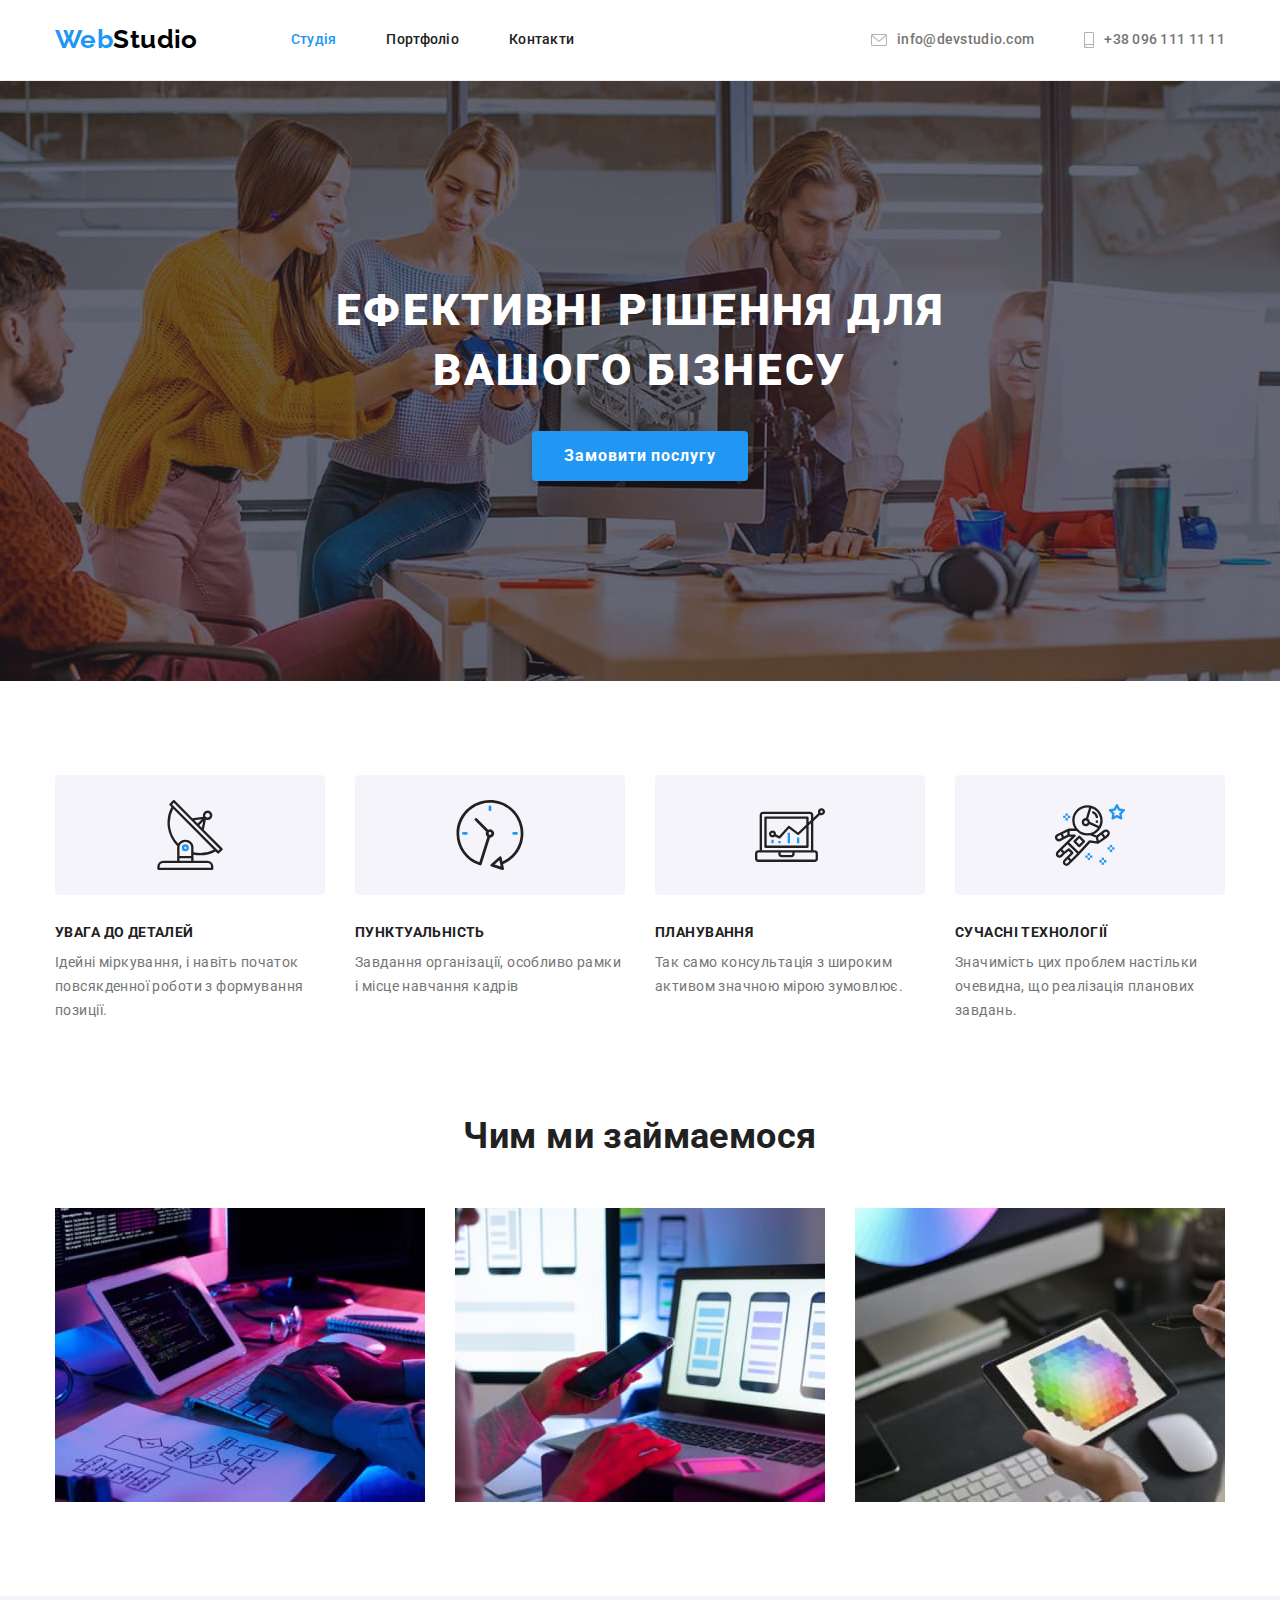
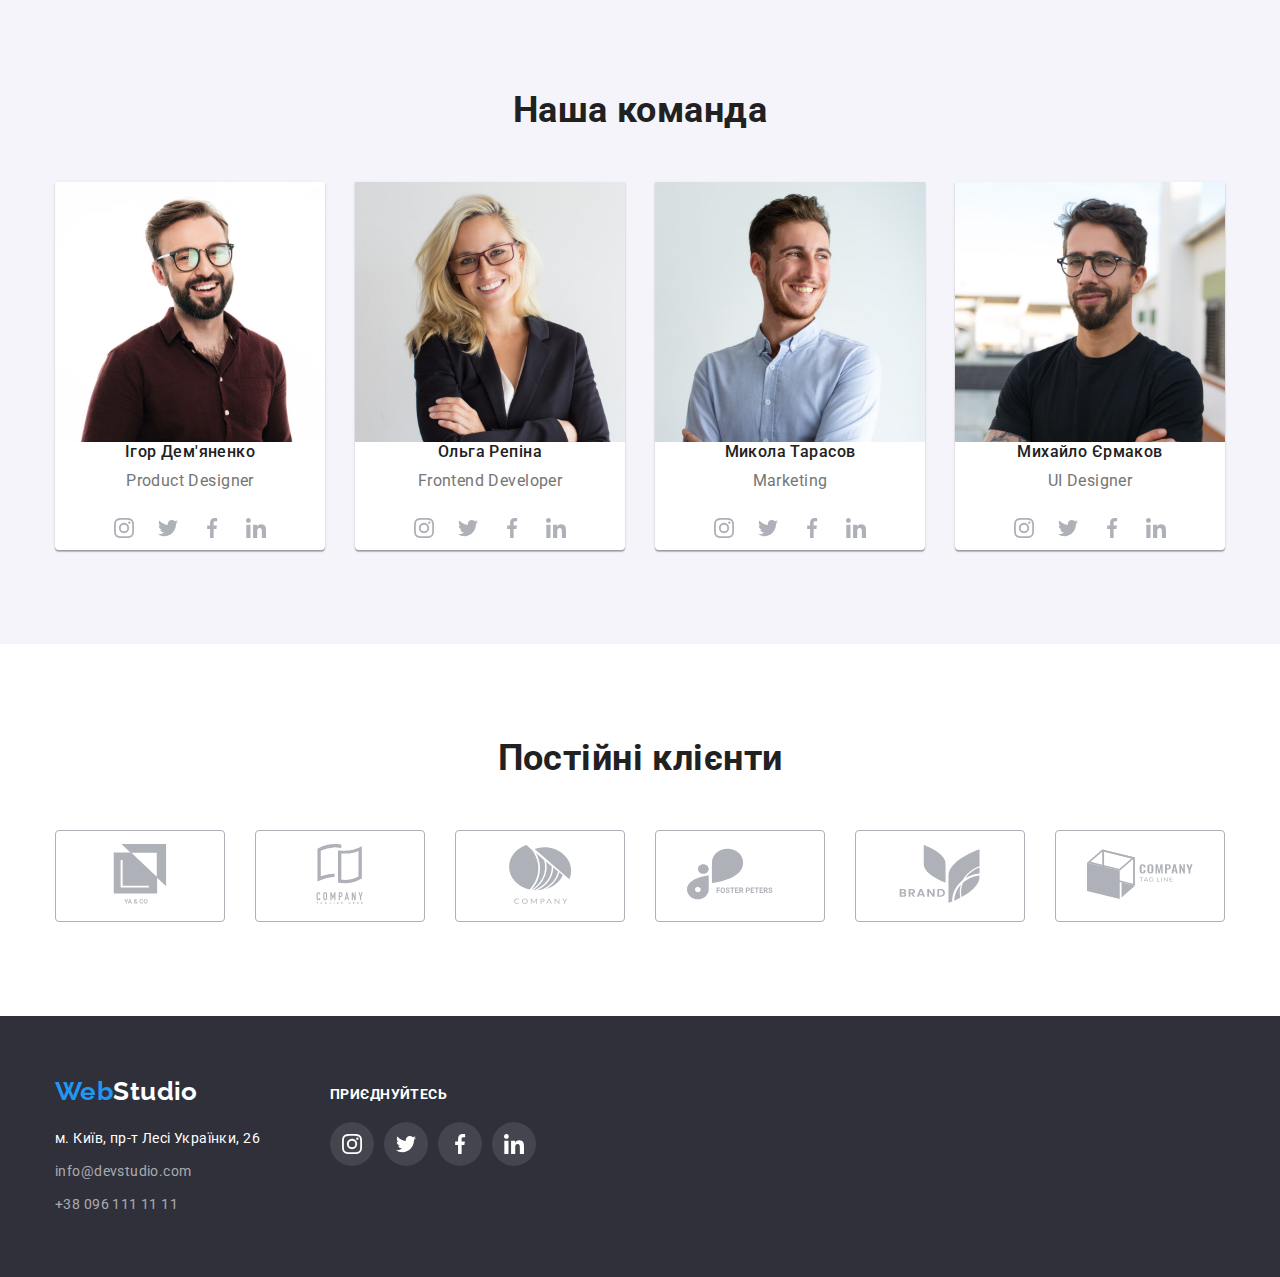
==== commit 5e967ad8: "ДЗ 4, на проверку" ====
--- a/index.html
+++ b/index.html
@@ -1,438 +1,376 @@
 <!DOCTYPE html>
 <html lang="uk">
-  <head>
-    <meta charset="UTF-8" />
-    <meta http-equiv="X-UA-Compatible" content="IE=edge" />
-    <meta name="viewport" content="width=device-width, initial-scale=1.0" />
-    <title>Студія</title>
-    <link rel="preconnect" href="https://fonts.googleapis.com" />
-    <link rel="preconnect" href="https://fonts.gstatic.com" crossorigin />
-    <link
-      href="https://fonts.googleapis.com/css2?family=Raleway:wght@700&family=Roboto:wght@400;500;700;900&display=swap"
-      rel="stylesheet"
-    />
-    <link
-      rel="stylesheet"
-      href="https://cdnjs.cloudflare.com/ajax/libs/modern-normalize/1.1.0/modern-normalize.min.css"
-    />
-    <link rel="stylesheet" href="./css/styles.css" />
-  </head>
-
-  <body>
-    <header class="page-header">
-      <!-- шапка меню-->
-      <div class="container flex">
-        <nav class="flex">
-          <a class="logo" href="./index.html" lang="en"
-            >Web<span class="logo-header">Studio</span></a
-          >
-          <ul class="site-nav list flex">
-            <li class="item">
-              <a class="link accent active" href="./index.html">Студія</a>
-            </li>
-            <li class="item">
-              <a class="link accent" href="./portfolio.html">Портфоліо</a>
-            </li>
-            <li class="item"><a class="link accent" href="#">Контакти</a></li>
-          </ul>
-        </nav>
-        <!-- Контакты -->
-        <ul class="contacts list flex">
+
+<head>
+  <meta charset="UTF-8" />
+  <meta http-equiv="X-UA-Compatible" content="IE=edge" />
+  <meta name="viewport" content="width=device-width, initial-scale=1.0" />
+  <title>Студія</title>
+  <link rel="preconnect" href="https://fonts.googleapis.com" />
+  <link rel="preconnect" href="https://fonts.gstatic.com" crossorigin />
+  <link href="https://fonts.googleapis.com/css2?family=Raleway:wght@700&family=Roboto:wght@400;500;700;900&display=swap"
+    rel="stylesheet" />
+  <link rel="stylesheet"
+    href="https://cdnjs.cloudflare.com/ajax/libs/modern-normalize/1.1.0/modern-normalize.min.css" />
+  <link rel="stylesheet" href="./css/styles.css" />
+</head>
+
+<body>
+  <header class="page-header">
+    <!-- шапка меню-->
+    <div class="container flex">
+      <nav class="flex">
+        <a class="logo" href="./index.html" lang="en">Web<span class="logo-header">Studio</span></a>
+        <ul class="site-nav list flex">
           <li class="item">
-            <a
-              class="nav-contacts accent contact-icon"
-              href="mailto:info@devstudio.com"
-            >
-              <svg class="nav-contacks-icon" width="16" height="12">
-                <use href="./images/icons/icons.svg#icon-envelope"></use>
-              </svg>
-              <span>info@devstudio.com</span>
-            </a>
+            <a class="link accent active" href="./index.html">Студія</a>
           </li>
           <li class="item">
-            <a
-              class="nav-contacts accent contact-icon"
-              href="tel:+380961111111"
-            >
-              <svg class="nav-contacks-icon" width="10" height="16">
-                <use href="./images/icons/icons.svg#icon-smartphone"></use>
-              </svg>
-              <span>+38 096 111 11 11</span>
-            </a>
+            <a class="link accent" href="./portfolio.html">Портфоліо</a>
+          </li>
+          <li class="item"><a class="link accent" href="#">Контакти</a></li>
+        </ul>
+      </nav>
+      <!-- Контакты -->
+      <ul class="contacts list flex">
+        <li class="item">
+          <a class="nav-contacts accent contact-icon" href="mailto:info@devstudio.com">
+            <svg class="nav-contacks-icon" width="16" height="12">
+              <use href="./images/icons/icons.svg#icon-envelope"></use>
+            </svg>
+            <span>info@devstudio.com</span>
+          </a>
+        </li>
+        <li class="item">
+          <a class="nav-contacts accent contact-icon" href="tel:+380961111111">
+            <svg class="nav-contacks-icon" width="10" height="16">
+              <use href="./images/icons/icons.svg#icon-smartphone"></use>
+            </svg>
+            <span>+38 096 111 11 11</span>
+          </a>
+        </li>
+      </ul>
+    </div>
+  </header>
+  <main>
+    <!-- Секция 1  Герой "Шапка" по Фигме -->
+    <section class="hero">
+      <h1 class="hero-title">Ефективні рішення для вашого бізнесу</h1>
+      <button class="hero-button" type="button">Замовити послугу</button>
+    </section>
+    <!-- Секция 2 "Особливості" peculiarities -->
+    <section class="peculiarities section no-padding">
+      <div class="container">
+        <h2 class="section-title visually-hidden">Особливості</h2>
+        <ul class="list flex alignment no-center">
+          <li>
+            <div class="peculiarities-icon">
+              <svg width="70" height="70">
+                <use href="./images/icons/icons.svg#icon-antenna"></use>
+              </svg>
+            </div>
+            <h3 class="peculiarities-subtitle">Увага до деталей</h3>
+            <p class="peculiarities-text">
+              Ідейні міркування, і навіть початок повсякденної роботи з
+              формування позиції.
+            </p>
+          </li>
+          <li>
+            <div class="peculiarities-icon">
+              <svg width="70" height="70">
+                <use href="./images/icons/icons.svg#icon-clock"></use>
+              </svg>
+            </div>
+            <h3 class="peculiarities-subtitle">Пунктуальність</h3>
+            <p class="peculiarities-text">
+              Завдання організації, особливо рамки і місце навчання кадрів
+            </p>
+          </li>
+          <li>
+            <div class="peculiarities-icon">
+              <svg width="70" height="70">
+                <use href="./images/icons/icons.svg#icon-diagram"></use>
+              </svg>
+            </div>
+            <h3 class="peculiarities-subtitle">Планування</h3>
+            <p class="peculiarities-text">
+              Так само консультація з широким активом значною мірою зумовлює.
+            </p>
+          </li>
+          <li>
+            <div class="peculiarities-icon">
+              <svg width="70" height="70">
+                <use href="./images/icons/icons.svg#icon-astronaut"></use>
+              </svg>
+            </div>
+            <h3 class="peculiarities-subtitle">Сучасні технології</h3>
+            <p class="peculiarities-text">
+              Значимість цих проблем настільки очевидна, що реалізація
+              планових завдань.
+            </p>
           </li>
         </ul>
       </div>
-    </header>
-    <main>
-      <!-- Секция 1  Герой "Шапка" по Фигме -->
-      <section class="hero">
-        <h1 class="hero-title">Ефективні рішення для вашого бізнесу</h1>
-        <button class="hero-button" type="button">Замовити послугу</button>
-      </section>
-      <!-- Секция 2 "Особливості" peculiarities -->
-      <section class="peculiarities section no-padding">
-        <div class="container">
-          <h2 class="section-title visually-hidden">Особливості</h2>
-          <ul class="list flex alignment no-center">
-            <li>
-              <div class="peculiarities-icon">
-                <svg width="70" height="70">
-                  <use href="./images/icons/icons.svg#icon-antenna"></use>
-                </svg>
-              </div>
-              <h3 class="peculiarities-subtitle">Увага до деталей</h3>
-              <p class="peculiarities-text">
-                Ідейні міркування, і навіть початок повсякденної роботи з
-                формування позиції.
-              </p>
-            </li>
-            <li>
-              <div class="peculiarities-icon">
-                <svg width="70" height="70">
-                  <use href="./images/icons/icons.svg#icon-clock"></use>
-                </svg>
-              </div>
-              <h3 class="peculiarities-subtitle">Пунктуальність</h3>
-              <p class="peculiarities-text">
-                Завдання організації, особливо рамки і місце навчання кадрів
-              </p>
-            </li>
-            <li>
-              <div class="peculiarities-icon">
-                <svg width="70" height="70">
-                  <use href="./images/icons/icons.svg#icon-diagram"></use>
-                </svg>
-              </div>
-              <h3 class="peculiarities-subtitle">Планування</h3>
-              <p class="peculiarities-text">
-                Так само консультація з широким активом значною мірою зумовлює.
-              </p>
-            </li>
-            <li>
-              <div class="peculiarities-icon">
-                <svg width="70" height="70">
-                  <use href="./images/icons/icons.svg#icon-astronaut"></use>
-                </svg>
-              </div>
-              <h3 class="peculiarities-subtitle">Сучасні технології</h3>
-              <p class="peculiarities-text">
-                Значимість цих проблем настільки очевидна, що реалізація
-                планових завдань.
-              </p>
-            </li>
-          </ul>
+    </section>
+    <!-- Секция 3 "Чим ми займаемося" -->
+    <section class="section">
+      <div class="container">
+        <h2 class="section-title">Чим ми займаемося</h2>
+        <ul class="list flex alignment">
+          <li>
+            <img class="img-block" src="./images/studio/sect3/section3-box1.jpg" alt="Десктопні додатки" width="370" />
+          </li>
+          <li>
+            <img class="img-block" src="./images/studio/sect3/section3-box2.jpg" alt="Мобільні додатки" width="370" />
+          </li>
+          <li>
+            <img class="img-block" src="./images/studio/sect3/section3-box3.jpg" alt="Дизайнерські рішення"
+              width="370" />
+          </li>
+        </ul>
+      </div>
+    </section>
+    <!-- Секция 4 "Наша команда" -->
+    <section class="team section">
+      <div class="container">
+        <h2 class="section-title">Наша команда</h2>
+        <ul class="team-list list flex">
+          <li class="team-card">
+            <img class="img-block" src="./images/studio/sect4/section4-img1.jpg" alt="Фото Ігоря Дем'яненко"
+              width="270" />
+            <div class="caption">
+              <h3 class="team-subtitle">Ігор Дем'яненко</h3>
+              <p lang="en" class="team-text">Product Designer</p>
+
+              <ul class="team-card-social-link list flex">
+                <li class="list">
+                  <a class="team-link" href="" aria-label="Instagram Link">
+                    <svg class="social-link" width="20" height="20">
+                      <use href="./images/icons/icons.svg#icon-instagram"></use>
+                    </svg>
+                  </a>
+                </li>
+                <li class="list">
+                  <a class="team-link" href="" aria-label="Twitter Link">
+                    <svg class="social-link" width="20" height="20">
+                      <use href="./images/icons/icons.svg#icon-twitter"></use>
+                    </svg>
+                  </a>
+                </li>
+                <li class="list">
+                  <a class="team-link" href="" aria-label="Facebook Link">
+                    <svg class="social-link" width="20" height="20">
+                      <use href="./images/icons/icons.svg#icon-facebook"></use>
+                    </svg>
+                  </a>
+                </li>
+                <li class="list">
+                  <a class="team-link" href="" aria-label="Linkedin Link">
+                    <svg class="social-link" width="20" height="20">
+                      <use href="./images/icons/icons.svg#icon-linkedin"></use>
+                    </svg>
+                  </a>
+                </li>
+              </ul>
+            </div>
+          </li>
+          <li class="team-card">
+            <img class="img-block" src="./images/studio/sect4/section4-img2.jpg" alt="Фото Ольги Репіной" width="270" />
+            <div class="caption">
+              <h3 class="team-subtitle">Ольга Репіна</h3>
+              <p lang="en" class="team-text">Frontend Developer</p>
+              <ul class="team-card-social-link list flex">
+                <li class="list">
+                  <a class="team-link" href="" aria-label="Instagram Link">
+                    <svg class="social-link" width="20" height="20">
+                      <use href="./images/icons/icons.svg#icon-instagram"></use>
+                    </svg>
+                  </a>
+                </li>
+                <li class="list">
+                  <a class="team-link" href="" aria-label="Twitter Link">
+                    <svg class="social-link" width="20" height="20">
+                      <use href="./images/icons/icons.svg#icon-twitter"></use>
+                    </svg>
+                  </a>
+                </li>
+                <li class="list">
+                  <a class="team-link" href="" aria-label="Facebook Link">
+                    <svg class="social-link" width="20" height="20">
+                      <use href="./images/icons/icons.svg#icon-facebook"></use>
+                    </svg>
+                  </a>
+                </li>
+                <li class="list">
+                  <a class="team-link" href="" aria-label="Linkedin Link">
+                    <svg class="social-link" width="20" height="20">
+                      <use href="./images/icons/icons.svg#icon-linkedin"></use>
+                    </svg>
+                  </a>
+                </li>
+              </ul>
+            </div>
+          </li>
+          <li class="team-card">
+            <img class="img-block" src="./images/studio/sect4/section4-img3.jpg" alt="Фото Миколи Тарасова"
+              width="270" />
+            <div class="caption">
+              <h3 class="team-subtitle">Микола Тарасов</h3>
+              <p lang="en" class="team-text">Marketing</p>
+              <ul class="team-card-social-link list flex">
+                <li class="list">
+                  <a class="team-link" href="" aria-label="Instagram Link">
+                    <svg class="social-link" width="20" height="20">
+                      <use href="./images/icons/icons.svg#icon-instagram"></use>
+                    </svg>
+                  </a>
+                </li>
+                <li class="list">
+                  <a class="team-link" href="" aria-label="Twitter Link">
+                    <svg class="social-link" width="20" height="20">
+                      <use href="./images/icons/icons.svg#icon-twitter"></use>
+                    </svg>
+                  </a>
+                </li>
+                <li class="list">
+                  <a class="team-link" href="" aria-label="Facebook Link">
+                    <svg class="social-link" width="20" height="20">
+                      <use href="./images/icons/icons.svg#icon-facebook"></use>
+                    </svg>
+                  </a>
+                </li>
+                <li class="list">
+                  <a class="team-link" href="" aria-label="Linkedin Link">
+                    <svg class="social-link" width="20" height="20">
+                      <use href="./images/icons/icons.svg#icon-linkedin"></use>
+                    </svg>
+                  </a>
+                </li>
+              </ul>
+            </div>
+          </li>
+          <li class="team-card">
+            <img class="img-block" src="./images/studio/sect4/section4-img4.jpg" alt="Фото Михайла Єрмакова"
+              width="270" />
+            <div class="caption">
+              <h3 class="team-subtitle">Михайло Єрмаков</h3>
+              <p lang="en" class="team-text">UI Designer</p>
+              <ul class="team-card-social-link list flex">
+                <li class="list">
+                  <a class="team-link" href="" aria-label="Instagram Link">
+                    <svg class="social-link" width="20" height="20">
+                      <use href="./images/icons/icons.svg#icon-instagram"></use>
+                    </svg>
+                  </a>
+                </li>
+                <li class="list">
+                  <a class="team-link" href="" aria-label="Twitter Link">
+                    <svg class="social-link" width="20" height="20">
+                      <use href="./images/icons/icons.svg#icon-twitter"></use>
+                    </svg>
+                  </a>
+                </li>
+                <li class="list">
+                  <a class="team-link" href="" aria-label="Facebook Link">
+                    <svg class="social-link" width="20" height="20">
+                      <use href="./images/icons/icons.svg#icon-facebook"></use>
+                    </svg>
+                  </a>
+                </li>
+                <li class="list">
+                  <a class="team-link" href="" aria-label="Linkedin Link">
+                    <svg class="social-link" width="20" height="20">
+                      <use href="./images/icons/icons.svg#icon-linkedin"></use>
+                    </svg>
+                  </a>
+                </li>
+              </ul>
+            </div>
+          </li>
+        </ul>
+      </div>
+    </section>
+
+    <section class="clients section">
+      <div class="container">
+        <h2 class="section-title">Постійні клієнти</h2>
+        <ul class="clients-list list flex">
+          <li class="clients-card list">
+            <a class="card-accent" href="">
+              <svg class="card-accent-icon" width="106" height="60">
+                <use href="./images/icons/icons.svg#icon-logo1"></use>
+              </svg>
+            </a>
+          </li>
+          <li class="clients-card list">
+            <a class="card-accent" href="">
+              <svg class="card-accent-icon" width="106" height="60">
+                <use href="./images/icons/icons.svg#icon-logo2"></use>
+              </svg>
+            </a>
+          </li>
+          <li class="clients-card list">
+            <a class="card-accent" href="">
+              <svg class="card-accent-icon" width="106" height="60">
+                <use href="./images/icons/icons.svg#icon-logo3"></use>
+              </svg>
+            </a>
+          </li>
+          <li class="clients-card list">
+            <a class="card-accent" href="">
+              <svg class="card-accent-icon" width="106" height="60">
+                <use href="./images/icons/icons.svg#icon-logo4"></use>
+              </svg>
+            </a>
+          </li>
+          <li class="clients-card list">
+            <a class="card-accent" href="">
+              <svg class="card-accent-icon" width="106" height="60">
+                <use href="./images/icons/icons.svg#icon-logo5"></use>
+              </svg>
+            </a>
+          </li>
+          <li class="clients-card list">
+            <a class="card-accent" href="">
+              <svg class="card-accent-icon" width="106" height="60">
+                <use href="./images/icons/icons.svg#icon-logo6"></use>
+              </svg>
+            </a>
+          </li>
+        </ul>
+      </div>
+    </section>
+  </main>
+
+  <!-- Подвал -->
+  <footer class="footer">
+    <div class="container">
+        <div>
+          <a class="logo" href="./index.html" lang="en">Web<span class="logo-footer">Studio</span></a>
+          <address class="address">
+            <ul class="list">
+              <li>
+                <a class="address-link" href="https://goo.gl/maps/CPtrU1FHBa2aNyZL9" target="_blank"
+                  rel="noopener noreferrer nofollow">м. Київ, пр-т Лесі Українки, 26</a>
+              </li>
+              <li class="address-indent">
+                <a class="footer-contacts accent" href="mailto:info@devstudio.com">info@devstudio.com</a>
+              </li>
+              <li class="address-indent">
+                <a class="footer-contacts accent" href="tel:+380961111111">+38 096 111 11 11</a>
+              </li>
+            </ul>
+        
+          </address>
         </div>
-      </section>
-      <!-- Секция 3 "Чим ми займаемося" -->
-      <section class="section">
-        <div class="container">
-          <h2 class="section-title">Чим ми займаемося</h2>
-          <ul class="list flex alignment">
-            <li>
-              <img
-                class="img-block"
-                src="./images/studio/sect3/section3-box1.jpg"
-                alt="Десктопні додатки"
-                width="370"
-              />
-            </li>
-            <li>
-              <img
-                class="img-block"
-                src="./images/studio/sect3/section3-box2.jpg"
-                alt="Мобільні додатки"
-                width="370"
-              />
-            </li>
-            <li>
-              <img
-                class="img-block"
-                src="./images/studio/sect3/section3-box3.jpg"
-                alt="Дизайнерські рішення"
-                width="370"
-              />
-            </li>
-          </ul>
-        </div>
-      </section>
-      <!-- Секция 4 "Наша команда" -->
-      <section class="team section">
-        <div class="container">
-          <h2 class="section-title">Наша команда</h2>
-          <ul class="team-list list flex">
-            <li class="team-card">
-              <img
-                class="img-block"
-                src="./images/studio/sect4/section4-img1.jpg"
-                alt="Фото Ігоря Дем'яненко"
-                width="270"
-              />
-              <div class="caption">
-                <h3 class="team-subtitle">Ігор Дем'яненко</h3>
-                <p lang="en" class="team-text">Product Designer</p>
-
-                <ul class="team-card-social-link list flex">
-                  <li class="list">
-                    <a class="team-link" href="" aria-label="Instagram Link">
-                      <svg class="social-link" width="20" height="20">
-                        <use
-                          href="./images/icons/icons.svg#icon-instagram"
-                        ></use>
-                      </svg>
-                    </a>
-                  </li>
-                  <li class="list">
-                    <a class="team-link" href="" aria-label="Twitter Link">
-                      <svg class="social-link" width="20" height="20">
-                        <use href="./images/icons/icons.svg#icon-twitter"></use>
-                      </svg>
-                    </a>
-                  </li>
-                  <li class="list">
-                    <a class="team-link" href="" aria-label="Facebook Link">
-                      <svg class="social-link" width="20" height="20">
-                        <use
-                          href="./images/icons/icons.svg#icon-facebook"
-                        ></use>
-                      </svg>
-                    </a>
-                  </li>
-                  <li class="list">
-                    <a class="team-link" href="" aria-label="Linkedin Link">
-                      <svg class="social-link" width="20" height="20">
-                        <use
-                          href="./images/icons/icons.svg#icon-linkedin"
-                        ></use>
-                      </svg>
-                    </a>
-                  </li>
-                </ul>
-              </div>
-            </li>
-            <li class="team-card">
-              <img
-                class="img-block"
-                src="./images/studio/sect4/section4-img2.jpg"
-                alt="Фото Ольги Репіной"
-                width="270"
-              />
-              <div class="caption">
-                <h3 class="team-subtitle">Ольга Репіна</h3>
-                <p lang="en" class="team-text">Frontend Developer</p>
-                <ul class="team-card-social-link list flex">
-                  <li class="list">
-                    <a class="team-link" href="" aria-label="Instagram Link">
-                      <svg class="social-link" width="20" height="20">
-                        <use
-                          href="./images/icons/icons.svg#icon-instagram"
-                        ></use>
-                      </svg>
-                    </a>
-                  </li>
-                  <li class="list">
-                    <a class="team-link" href="" aria-label="Twitter Link">
-                      <svg class="social-link" width="20" height="20">
-                        <use href="./images/icons/icons.svg#icon-twitter"></use>
-                      </svg>
-                    </a>
-                  </li>
-                  <li class="list">
-                    <a class="team-link" href="" aria-label="Facebook Link">
-                      <svg class="social-link" width="20" height="20">
-                        <use
-                          href="./images/icons/icons.svg#icon-facebook"
-                        ></use>
-                      </svg>
-                    </a>
-                  </li>
-                  <li class="list">
-                    <a class="team-link" href="" aria-label="Linkedin Link">
-                      <svg class="social-link" width="20" height="20">
-                        <use
-                          href="./images/icons/icons.svg#icon-linkedin"
-                        ></use>
-                      </svg>
-                    </a>
-                  </li>
-                </ul>
-              </div>
-            </li>
-            <li class="team-card">
-              <img
-                class="img-block"
-                src="./images/studio/sect4/section4-img3.jpg"
-                alt="Фото Миколи Тарасова"
-                width="270"
-              />
-              <div class="caption">
-                <h3 class="team-subtitle">Микола Тарасов</h3>
-                <p lang="en" class="team-text">Marketing</p>
-                <ul class="team-card-social-link list flex">
-                  <li class="list">
-                    <a class="team-link" href="" aria-label="Instagram Link">
-                      <svg class="social-link" width="20" height="20">
-                        <use
-                          href="./images/icons/icons.svg#icon-instagram"
-                        ></use>
-                      </svg>
-                    </a>
-                  </li>
-                  <li class="list">
-                    <a class="team-link" href="" aria-label="Twitter Link">
-                      <svg class="social-link" width="20" height="20">
-                        <use href="./images/icons/icons.svg#icon-twitter"></use>
-                      </svg>
-                    </a>
-                  </li>
-                  <li class="list">
-                    <a class="team-link" href="" aria-label="Facebook Link">
-                      <svg class="social-link" width="20" height="20">
-                        <use
-                          href="./images/icons/icons.svg#icon-facebook"
-                        ></use>
-                      </svg>
-                    </a>
-                  </li>
-                  <li class="list">
-                    <a class="team-link" href="" aria-label="Linkedin Link">
-                      <svg class="social-link" width="20" height="20">
-                        <use
-                          href="./images/icons/icons.svg#icon-linkedin"
-                        ></use>
-                      </svg>
-                    </a>
-                  </li>
-                </ul>
-              </div>
-            </li>
-            <li class="team-card">
-              <img
-                class="img-block"
-                src="./images/studio/sect4/section4-img4.jpg"
-                alt="Фото Михайла Єрмакова"
-                width="270"
-              />
-              <div class="caption">
-                <h3 class="team-subtitle">Михайло Єрмаков</h3>
-                <p lang="en" class="team-text">UI Designer</p>
-                <ul class="team-card-social-link list flex">
-                  <li class="list">
-                    <a class="team-link" href="" aria-label="Instagram Link">
-                      <svg class="social-link" width="20" height="20">
-                        <use
-                          href="./images/icons/icons.svg#icon-instagram"
-                        ></use>
-                      </svg>
-                    </a>
-                  </li>
-                  <li class="list">
-                    <a class="team-link" href="" aria-label="Twitter Link">
-                      <svg class="social-link" width="20" height="20">
-                        <use href="./images/icons/icons.svg#icon-twitter"></use>
-                      </svg>
-                    </a>
-                  </li>
-                  <li class="list">
-                    <a class="team-link" href="" aria-label="Facebook Link">
-                      <svg class="social-link" width="20" height="20">
-                        <use
-                          href="./images/icons/icons.svg#icon-facebook"
-                        ></use>
-                      </svg>
-                    </a>
-                  </li>
-                  <li class="list">
-                    <a class="team-link" href="" aria-label="Linkedin Link">
-                      <svg class="social-link" width="20" height="20">
-                        <use
-                          href="./images/icons/icons.svg#icon-linkedin"
-                        ></use>
-                      </svg>
-                    </a>
-                  </li>
-                </ul>
-              </div>
-            </li>
-          </ul>
-        </div>
-      </section>
-
-      <section class="clients section">
-        <div class="container">
-          <h2 class="section-title">Постійні клієнти</h2>
-          <ul class="clients-list list flex">
-            <li class="clients-card list">
-              <a class="card-accent" href="">
-                <svg class="card-accent-icon" width="106" height="60">
-                  <use href="./images/icons/icons.svg#icon-logo1"></use>
-                </svg>
-              </a>
-            </li>
-            <li class="clients-card list">
-              <a class="card-accent" href="">
-                <svg class="card-accent-icon" width="106" height="60">
-                  <use href="./images/icons/icons.svg#icon-logo2"></use>
-                </svg>
-              </a>
-            </li>
-            <li class="clients-card list">
-              <a class="card-accent" href="">
-                <svg class="card-accent-icon" width="106" height="60">
-                  <use href="./images/icons/icons.svg#icon-logo3"></use>
-                </svg>
-              </a>
-            </li>
-            <li class="clients-card list">
-              <a class="card-accent" href="">
-                <svg class="card-accent-icon" width="106" height="60">
-                  <use href="./images/icons/icons.svg#icon-logo4"></use>
-                </svg>
-              </a>
-            </li>
-            <li class="clients-card list">
-              <a class="card-accent" href="">
-                <svg class="card-accent-icon" width="106" height="60">
-                  <use href="./images/icons/icons.svg#icon-logo5"></use>
-                </svg>
-              </a>
-            </li>
-            <li class="clients-card list">
-              <a class="card-accent" href="">
-                <svg class="card-accent-icon" width="106" height="60">
-                  <use href="./images/icons/icons.svg#icon-logo6"></use>
-                </svg>
-              </a>
-            </li>
-          </ul>
-        </div>
-      </section>
-    </main>
-
-    <!-- Подвал -->
-    <footer class="footer">
-      <div class="container">
-        <a class="logo" href="./index.html" lang="en">Web<span class="logo-footer">Studio</span></a>
-        <address class="address">
-          <ul class="list">
-            <li>
-              <a class="address-link" href="https://goo.gl/maps/CPtrU1FHBa2aNyZL9" target="_blank"
-                rel="noopener noreferrer nofollow">м. Київ, пр-т Лесі Українки, 26</a>
-            </li>
-            <li class="address-indent">
-              <a class="footer-contacts accent" href="mailto:info@devstudio.com">info@devstudio.com</a>
-            </li>
-            <li class="address-indent">
-              <a class="footer-contacts accent" href="tel:+380961111111">+38 096 111 11 11</a>
-            </li>
-          </ul>
-        </address>
-
-        <!-- Приєднуйтесь -->
     
+
+      <!-- Приєднуйтесь -->
+
       <div class="footer-social caption">
         <p class="footer-social-text">Приєднуйтесь</p>
-      
-        <ul class="list flex">
+
+        <ul class="footer-social-list list flex">
           <li class="footer-social-list list">
             <a class="footer-social-link" href="" aria-label="Instagram Link">
               <svg class="svg-social-link" width="20" height="20">
@@ -463,10 +401,8 @@
           </li>
         </ul>
       </div>
-      
-    
-      <!-- </div> -->
-    
-    </footer>
-  </body>
-</html>
+    </div>
+  </footer>
+</body>
+
+</html>--- a/css/styles.css
+++ b/css/styles.css
@@ -333,10 +333,10 @@
   border-radius: 0px 0px 4px 4px;
 }
 
-.caption {
+/* .caption {
   padding-top: 30px;
   padding-bottom: 30px;
-}
+} */
 .team-subtitle {
   margin-bottom: 10px;
   font-weight: 500;
@@ -469,6 +469,7 @@
   color: var(--hero);
 
   margin-bottom: 20px;
+  padding-top: 10px;
 }
 
 .svg-social-link {
@@ -546,6 +547,7 @@
 .projects-text {
   font-size: 16px;
   line-height: 1.87;
+  padding-top: 10px;
 }
 
 .project {
@@ -578,3 +580,13 @@
 .footer-social-list {
   justify-content: center;
 }
+
+.footer .container {
+  display: flex;
+  justify-content: left;
+  gap: 70px;
+}
+
+.footer-social-list  {
+  gap: 10px;
+}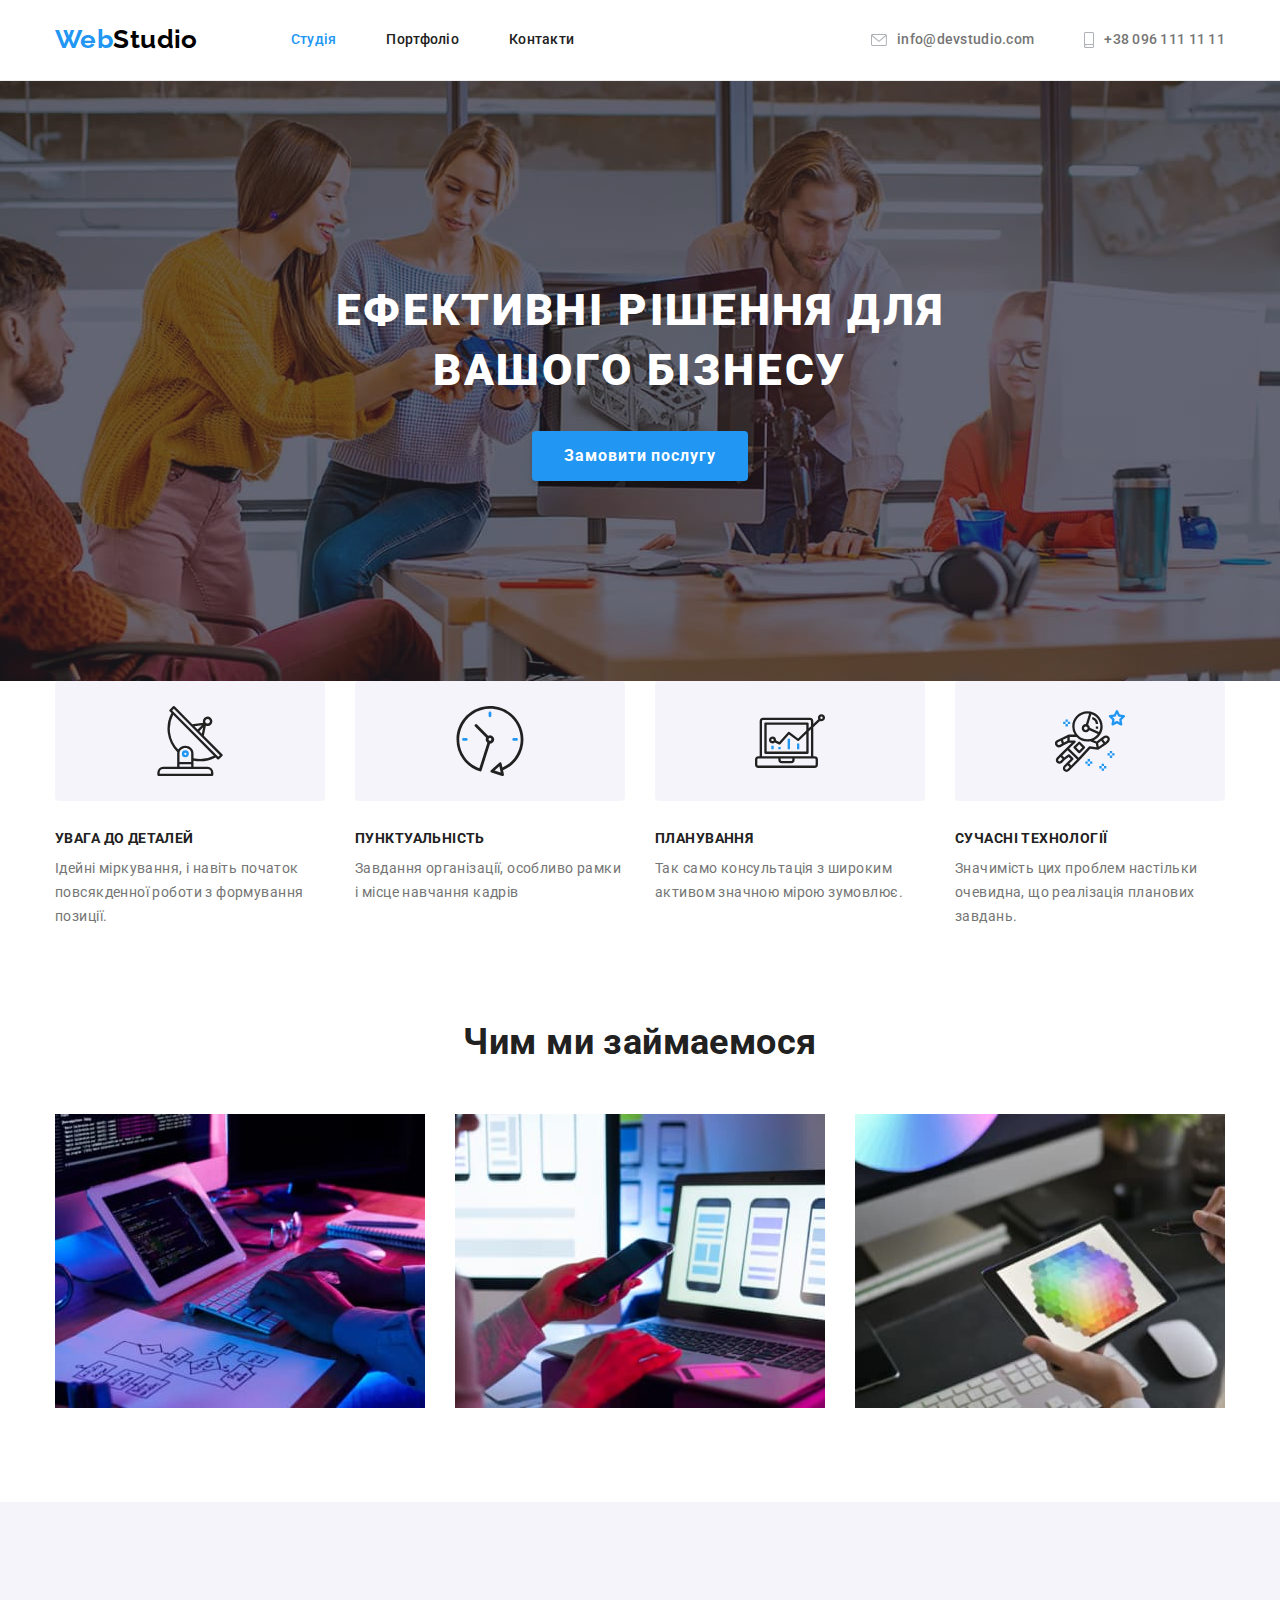
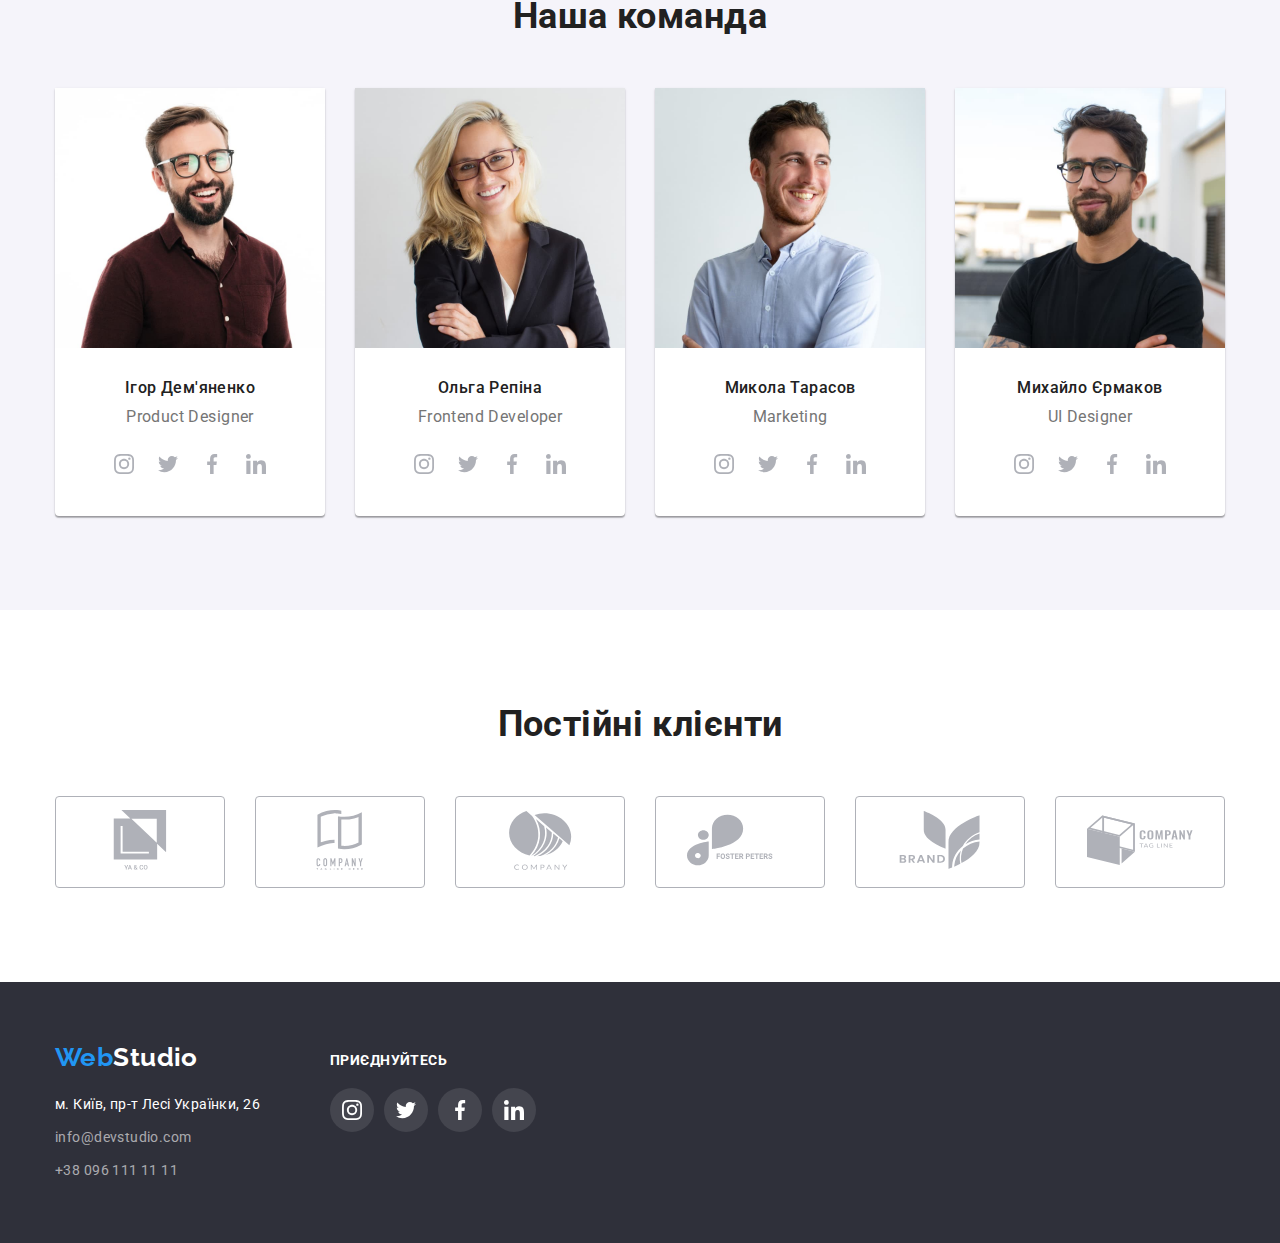
==== commit 801d9a19: "Исправлены ошибки" ====
--- a/index.html
+++ b/index.html
@@ -367,7 +367,7 @@
 
       <!-- Приєднуйтесь -->
 
-      <div class="footer-social caption">
+      <div class="footer-social caption no-padding">
         <p class="footer-social-text">Приєднуйтесь</p>
 
         <ul class="footer-social-list list flex">
--- a/css/styles.css
+++ b/css/styles.css
@@ -333,10 +333,10 @@
   border-radius: 0px 0px 4px 4px;
 }
 
-/* .caption {
+.caption {
   padding-top: 30px;
   padding-bottom: 30px;
-} */
+}
 .team-subtitle {
   margin-bottom: 10px;
   font-weight: 500;
@@ -589,4 +589,7 @@
 
 .footer-social-list  {
   gap: 10px;
+}
+.no-padding {
+  padding: 0;
 }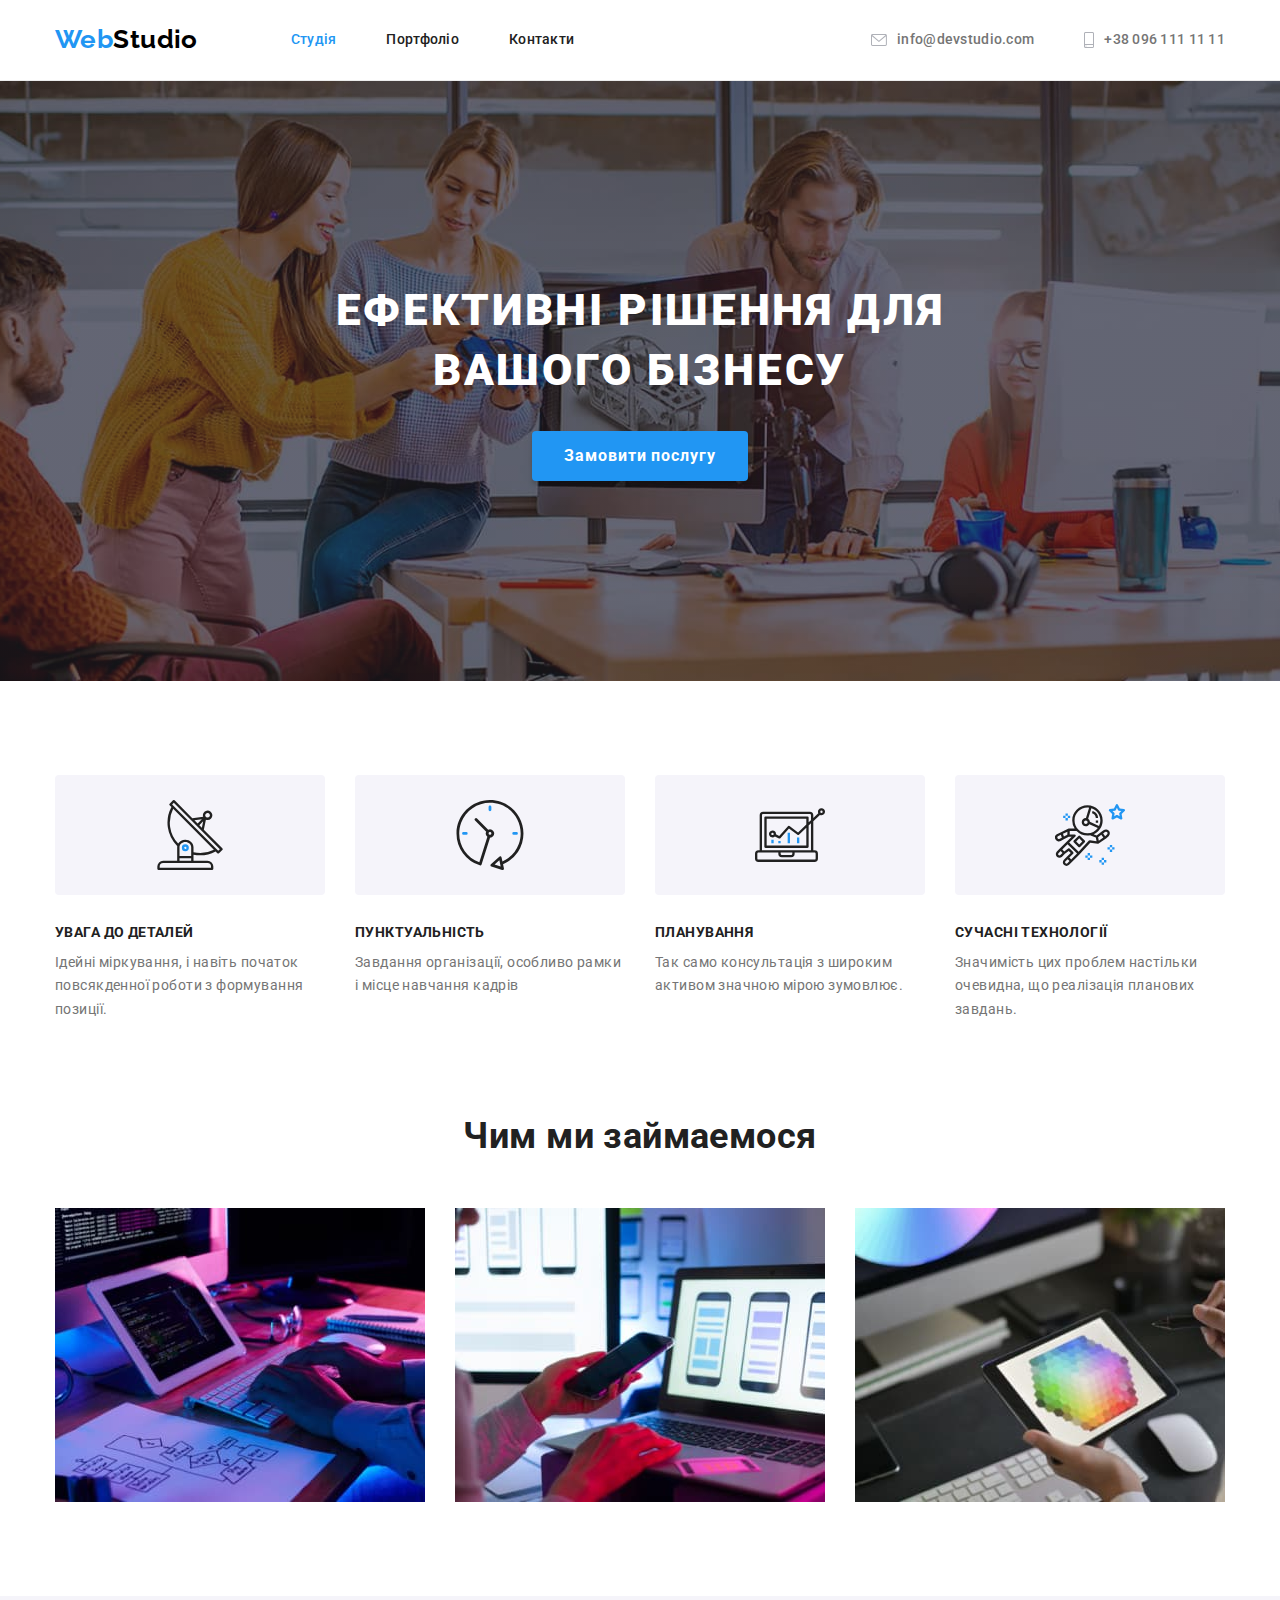
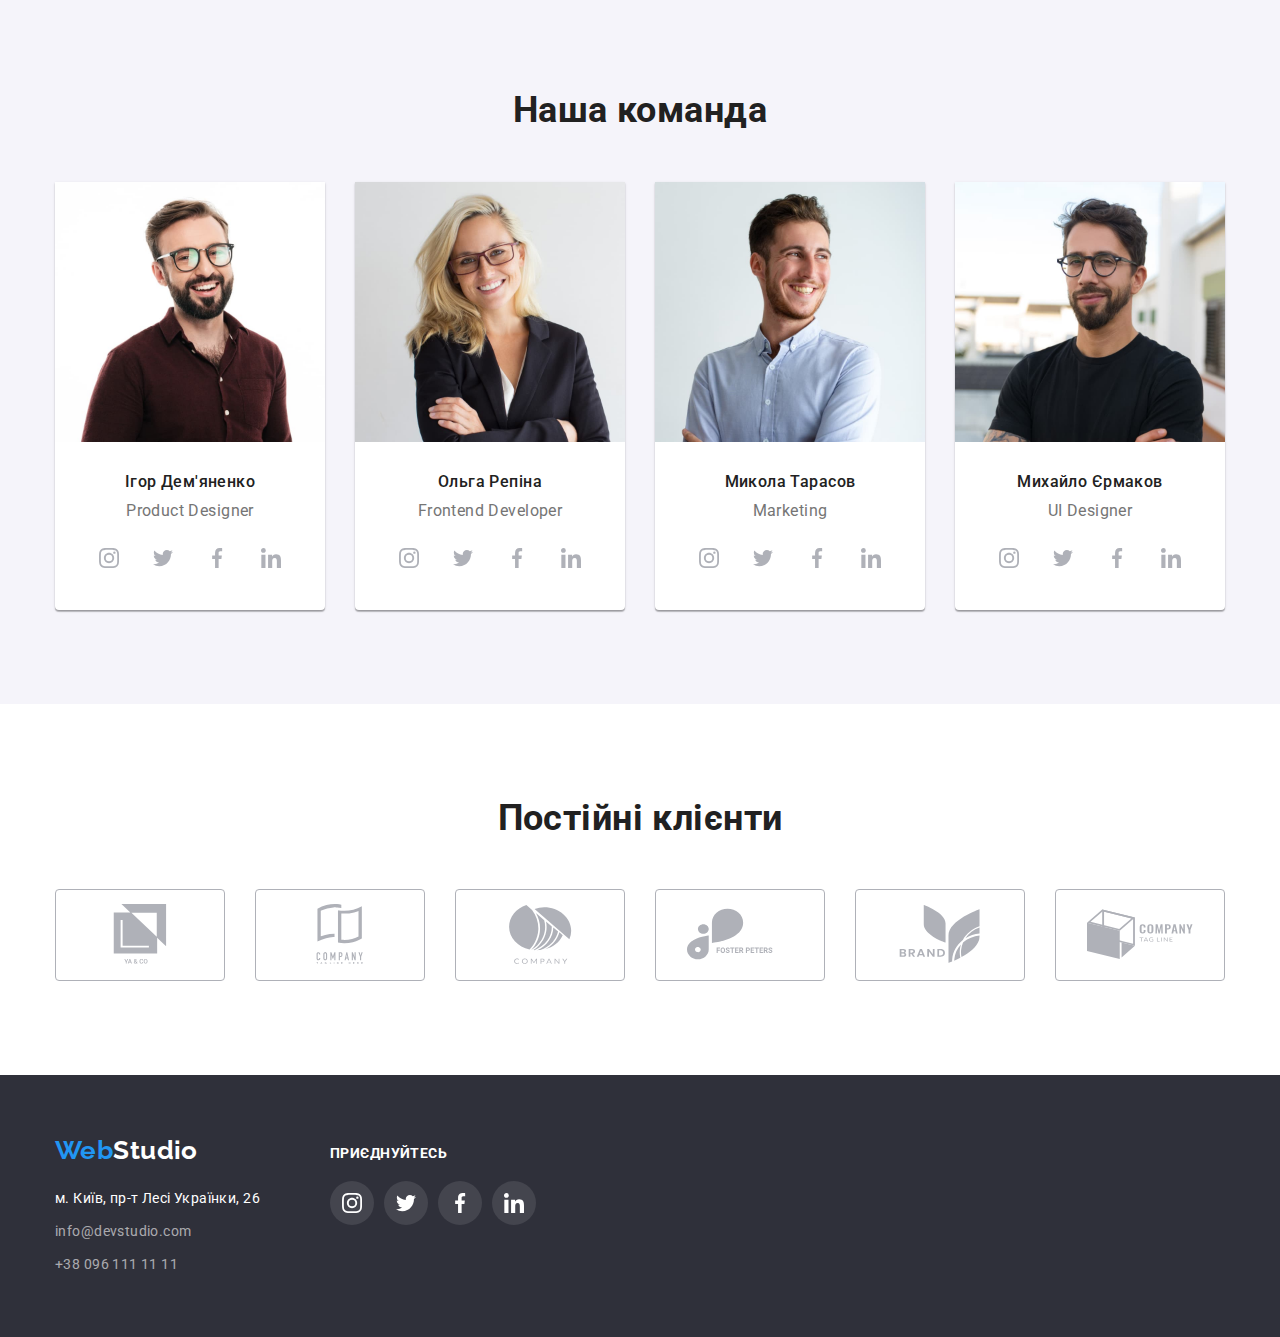
==== commit 796487d0: "Исправлены ошибки после проверки ментором" ====
--- a/index.html
+++ b/index.html
@@ -59,7 +59,7 @@
       <button class="hero-button" type="button">Замовити послугу</button>
     </section>
     <!-- Секция 2 "Особливості" peculiarities -->
-    <section class="peculiarities section no-padding">
+    <section class="peculiarities section no-padding-bottom">
       <div class="container">
         <h2 class="section-title visually-hidden">Особливості</h2>
         <ul class="list flex alignment no-center">
--- a/css/styles.css
+++ b/css/styles.css
@@ -165,7 +165,6 @@
 /* Секция Герой */
 .hero {
   max-width: 1600px;
-  height: 600px;
   margin-left: auto;
   margin-right: auto;
   text-align: center;
@@ -248,7 +247,7 @@
 }
 
 /* Особливості  сброс нижнего паддинга*/
-.no-padding {
+.no-padding-bottom {
   padding-bottom: 0;
 }
 
@@ -355,6 +354,7 @@
 
 .team-card-social-link {
   justify-content: center;
+  gap: 10px;
 }
 /* Объединение для выравнивания */
 .content {
